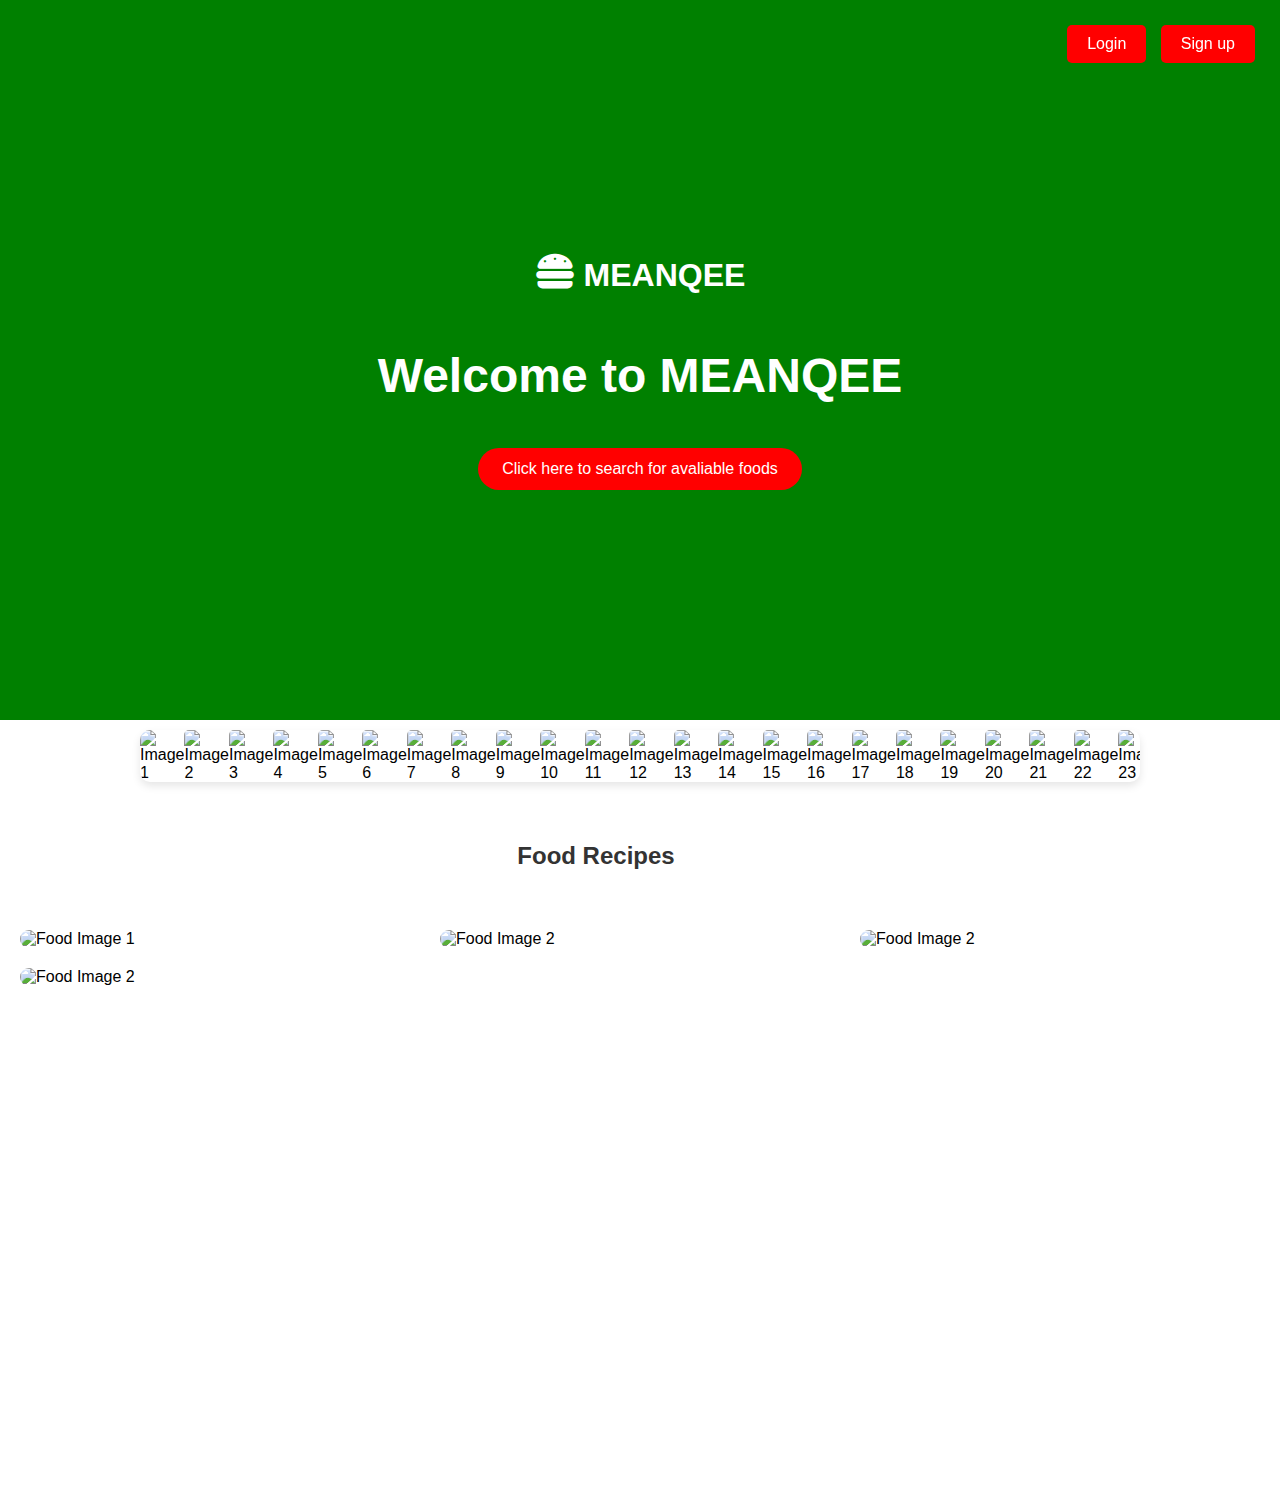
==== index.html @ 9bdabc21 "Add files via upload" ====
<!DOCTYPE html>
<html lang="en">
<head>
    <meta charset="UTF-8">
    <meta name="viewport" content="width=device-width, initial-scale=1.0">
    <title>meanqee</title>
    <link rel="stylesheet" href="style.css">
    <link rel="stylesheet" href="https://cdnjs.cloudflare.com/ajax/libs/font-awesome/6.0.0-beta3/css/all.min.css">
    <script src="https://www.youtube.com/iframe_api"></script>
</head>
<body>
   <main>
    <div class="firstmain">
        <div class="top-right-buttons">
            <button class="btn" id="loginButtonL">Login</button>
            <button class="btn" id="signInButtonS">Sign up</button>
        </div>
        
        <h1 class="meanqee"><i class="fa-solid fa-burger"></i> MEANQEE</h1>
        <h1 class="headmeanqee">Welcome to MEANQEE</h1>
        <button class="btnclick" id="Clickbutton">Click here to search for avaliable foods</button>
    </div>
    <div id="imageSlider">
        <div id="imageSliders">
            <img src="https://encrypted-tbn0.gstatic.com/images?q=tbn:ANd9GcRwTdqj1oZTzowk7ouw9-wOC3cI0PnINViJDg&s" alt="Image 1">
            <img src="https://encrypted-tbn0.gstatic.com/images?q=tbn:ANd9GcTMYkmqIGV8UtEA7tKyN761CiHGCjPfMIdYZw&s" alt="Image 2">
            <img src="https://encrypted-tbn0.gstatic.com/images?q=tbn:ANd9GcS-tj1CF0id_cV_rmMOsHa7Ru52Ng2-X1TClQ&s" alt="Image 3">
            <img src="https://encrypted-tbn0.gstatic.com/images?q=tbn:ANd9GcReB7qOfi_anT2JrGcMif3EYQ8LsG77rGI9Zg&s" alt="Image 4">
            <img src="https://encrypted-tbn0.gstatic.com/images?q=tbn:ANd9GcSIAlz39AN8AQAwDsbAjpNQWeznuxPwpxHfTA&s" alt="Image 5">
            <img src="https://encrypted-tbn0.gstatic.com/images?q=tbn:ANd9GcTKouqDdQdB5ajJHmsjmc1ZbwOfowTOUoqQ9Q&s" alt="Image 6">
            <img src="https://encrypted-tbn0.gstatic.com/images?q=tbn:ANd9GcReJI3Bp2ag88HArz5Ic_4-ICr7cGiSbfHSMg&s" alt="Image 7">
            <img src="https://encrypted-tbn0.gstatic.com/images?q=tbn:ANd9GcR3QxG2SJzHosvW_2j22lss-MWCsTSkEqfpZA&s" alt="Image 8">
            <img src="https://encrypted-tbn0.gstatic.com/images?q=tbn:ANd9GcSOHPZnguuCUPgFYMuT29K2Gzfm6db9hOiIqA&s" alt="Image 9">
            <img src="https://encrypted-tbn0.gstatic.com/images?q=tbn:ANd9GcQE7f8uhKjEPfpCvMvPMM6iQs8p6h1aZVLErg&s" alt="Image 10">
            <img src="https://encrypted-tbn0.gstatic.com/images?q=tbn:ANd9GcRQSWjeefqJ-xg4DeehoqQiEuRNDmZLTrpuVg&s" alt="Image 11">
            <img src="https://encrypted-tbn0.gstatic.com/images?q=tbn:ANd9GcTUhCRmfLHTd6Cs_sWtruzEdmx9p6R2S46KwA&s" alt="Image 12">
            <img src="https://encrypted-tbn0.gstatic.com/images?q=tbn:ANd9GcSndf1o4d4MSs-Is4JgeHZ4mLMH2i-VDBFRbg&s" alt="Image 13">
            <img src="https://encrypted-tbn0.gstatic.com/images?q=tbn:ANd9GcRLi9Wiu72sVKYKgnO5mD8gsiSmuKNFL4kIhw&s" alt="Image 14">
            <img src="https://encrypted-tbn0.gstatic.com/images?q=tbn:ANd9GcQbqBP3rvzQlw2EZm9gz0keLRbpCl-TqrMGRg&s" alt="Image 15">
            <img src="https://encrypted-tbn0.gstatic.com/images?q=tbn:ANd9GcQEh78wuWgPaT7SdrRq0Db6Lu33U-IyMgxOqw&s" alt="Image 16">
            <img src="https://encrypted-tbn0.gstatic.com/images?q=tbn:ANd9GcSs2lVskqpJe-zj_7MW3jx6ZhNOAkDU75Ahzw&s" alt="Image 17">
            <img src="https://encrypted-tbn0.gstatic.com/images?q=tbn:ANd9GcREoczXLS-g6KCL8ykUt4WF37uUBBw1GykHhA&s" alt="Image 18">
            <img src="https://encrypted-tbn0.gstatic.com/images?q=tbn:ANd9GcQ2fxurfDbv3QTukFDeIVAcM62TqxQw6423bw&s" alt="Image 19">
            <img src="https://encrypted-tbn0.gstatic.com/images?q=tbn:ANd9GcREoczXLS-g6KCL8ykUt4WF37uUBBw1GykHhA&s" alt="Image 20">
            <img src="https://encrypted-tbn0.gstatic.com/images?q=tbn:ANd9GcQnWlKb8kYQ1YQsFZbsTgxFJ7XBA5IHbscnXQ&s" alt="Image 21">
            <img src="https://encrypted-tbn0.gstatic.com/images?q=tbn:ANd9GcTvCX6WHBWycVQ-xCqbhu0EB0tv4BhkhzxoSA&s" alt="Image 22">
            <img src="https://encrypted-tbn0.gstatic.com/images?q=tbn:ANd9GcQ2zR48UbLOwlg81lEJYsDqSmgREP1kYmjNHg&s" alt="Image 23">
            <img src="https://encrypted-tbn0.gstatic.com/images?q=tbn:ANd9GcSwRiuznjDrfmnUN7dgoNbJ9I1E6frNs539Qg&s" alt="Image 24">
            <img src="https://encrypted-tbn0.gstatic.com/images?q=tbn:ANd9GcTzrIisNe_7q6DKcwnXs-qdH8cI2IVsJsnmBA&s" alt="Image 25">
            <img src="https://encrypted-tbn0.gstatic.com/images?q=tbn:ANd9GcRr_vfai5zVXeBh0p4fnVz9caiyBnl8gzD5Sg&s" alt="Image 26">
            <img src="https://encrypted-tbn0.gstatic.com/images?q=tbn:ANd9GcRRffX9zNbrrEFCPcwIpY9x68arfbB78GuLuQ&s" alt="Image 27">
            <img src="https://encrypted-tbn0.gstatic.com/images?q=tbn:ANd9GcRhpQJZse__Fii5dtT_AEBiLN0ughxVInor3Q&s" alt="Image 28">
            <img src="https://encrypted-tbn0.gstatic.com/images?q=tbn:ANd9GcRg-bKTUYuJ6gvEGL7HoCI7G7wrgyDEU1bJAQ&s" alt="Image 29">
            <img src="https://encrypted-tbn0.gstatic.com/images?q=tbn:ANd9GcRlK9V7sFHxWAZuL-T3w-S6TPHI1vHzVEVrzA&s" alt="Image 30">
            <img src="https://encrypted-tbn0.gstatic.com/images?q=tbn:ANd9GcQhLrJSzNueO_pQ2wxzX0xNKdPuKDpkmRE9HA&s" alt="image 31">
            <img src="https://encrypted-tbn0.gstatic.com/images?q=tbn:ANd9GcRwTdqj1oZTzowk7ouw9-wOC3cI0PnINViJDg&s" alt="Image 1">
            <img src="https://encrypted-tbn0.gstatic.com/images?q=tbn:ANd9GcTMYkmqIGV8UtEA7tKyN761CiHGCjPfMIdYZw&s" alt="Image 2">
            <img src="https://encrypted-tbn0.gstatic.com/images?q=tbn:ANd9GcS-tj1CF0id_cV_rmMOsHa7Ru52Ng2-X1TClQ&s" alt="Image 3">
            <img src="https://encrypted-tbn0.gstatic.com/images?q=tbn:ANd9GcReB7qOfi_anT2JrGcMif3EYQ8LsG77rGI9Zg&s" alt="Image 4">
            <img src="https://encrypted-tbn0.gstatic.com/images?q=tbn:ANd9GcSIAlz39AN8AQAwDsbAjpNQWeznuxPwpxHfTA&s" alt="Image 5">
            <img src="https://encrypted-tbn0.gstatic.com/images?q=tbn:ANd9GcTKouqDdQdB5ajJHmsjmc1ZbwOfowTOUoqQ9Q&s" alt="Image 6">
            <img src="https://encrypted-tbn0.gstatic.com/images?q=tbn:ANd9GcReJI3Bp2ag88HArz5Ic_4-ICr7cGiSbfHSMg&s" alt="Image 7">
            <img src="https://encrypted-tbn0.gstatic.com/images?q=tbn:ANd9GcR3QxG2SJzHosvW_2j22lss-MWCsTSkEqfpZA&s" alt="Image 8">
            <img src="https://encrypted-tbn0.gstatic.com/images?q=tbn:ANd9GcSOHPZnguuCUPgFYMuT29K2Gzfm6db9hOiIqA&s" alt="Image 9">
            <img src="https://encrypted-tbn0.gstatic.com/images?q=tbn:ANd9GcQE7f8uhKjEPfpCvMvPMM6iQs8p6h1aZVLErg&s" alt="Image 10">
            <img src="https://encrypted-tbn0.gstatic.com/images?q=tbn:ANd9GcRQSWjeefqJ-xg4DeehoqQiEuRNDmZLTrpuVg&s" alt="Image 11">
            <img src="https://encrypted-tbn0.gstatic.com/images?q=tbn:ANd9GcTUhCRmfLHTd6Cs_sWtruzEdmx9p6R2S46KwA&s" alt="Image 12">
            <img src="https://encrypted-tbn0.gstatic.com/images?q=tbn:ANd9GcSndf1o4d4MSs-Is4JgeHZ4mLMH2i-VDBFRbg&s" alt="Image 13">
            <img src="https://encrypted-tbn0.gstatic.com/images?q=tbn:ANd9GcRLi9Wiu72sVKYKgnO5mD8gsiSmuKNFL4kIhw&s" alt="Image 14">
            <img src="https://encrypted-tbn0.gstatic.com/images?q=tbn:ANd9GcQbqBP3rvzQlw2EZm9gz0keLRbpCl-TqrMGRg&s" alt="Image 15">
            <img src="https://encrypted-tbn0.gstatic.com/images?q=tbn:ANd9GcQEh78wuWgPaT7SdrRq0Db6Lu33U-IyMgxOqw&s" alt="Image 16">
            <img src="https://encrypted-tbn0.gstatic.com/images?q=tbn:ANd9GcSs2lVskqpJe-zj_7MW3jx6ZhNOAkDU75Ahzw&s" alt="Image 17">
            <img src="https://encrypted-tbn0.gstatic.com/images?q=tbn:ANd9GcREoczXLS-g6KCL8ykUt4WF37uUBBw1GykHhA&s" alt="Image 18">
            <img src="https://encrypted-tbn0.gstatic.com/images?q=tbn:ANd9GcQ2fxurfDbv3QTukFDeIVAcM62TqxQw6423bw&s" alt="Image 19">
            <img src="https://encrypted-tbn0.gstatic.com/images?q=tbn:ANd9GcREoczXLS-g6KCL8ykUt4WF37uUBBw1GykHhA&s" alt="Image 20">
            <img src="https://encrypted-tbn0.gstatic.com/images?q=tbn:ANd9GcQnWlKb8kYQ1YQsFZbsTgxFJ7XBA5IHbscnXQ&s" alt="Image 21">
            <img src="https://encrypted-tbn0.gstatic.com/images?q=tbn:ANd9GcTvCX6WHBWycVQ-xCqbhu0EB0tv4BhkhzxoSA&s" alt="Image 22">
            <img src="https://encrypted-tbn0.gstatic.com/images?q=tbn:ANd9GcQ2zR48UbLOwlg81lEJYsDqSmgREP1kYmjNHg&s" alt="Image 23">
            <img src="https://encrypted-tbn0.gstatic.com/images?q=tbn:ANd9GcSwRiuznjDrfmnUN7dgoNbJ9I1E6frNs539Qg&s" alt="Image 24">
            <img src="https://encrypted-tbn0.gstatic.com/images?q=tbn:ANd9GcTzrIisNe_7q6DKcwnXs-qdH8cI2IVsJsnmBA&s" alt="Image 25">
            <img src="https://encrypted-tbn0.gstatic.com/images?q=tbn:ANd9GcRr_vfai5zVXeBh0p4fnVz9caiyBnl8gzD5Sg&s" alt="Image 26">
            <img src="https://encrypted-tbn0.gstatic.com/images?q=tbn:ANd9GcRRffX9zNbrrEFCPcwIpY9x68arfbB78GuLuQ&s" alt="Image 27">
            <img src="https://encrypted-tbn0.gstatic.com/images?q=tbn:ANd9GcRhpQJZse__Fii5dtT_AEBiLN0ughxVInor3Q&s" alt="Image 28">
            <img src="https://encrypted-tbn0.gstatic.com/images?q=tbn:ANd9GcRg-bKTUYuJ6gvEGL7HoCI7G7wrgyDEU1bJAQ&s" alt="Image 29">
            <img src="https://encrypted-tbn0.gstatic.com/images?q=tbn:ANd9GcRlK9V7sFHxWAZuL-T3w-S6TPHI1vHzVEVrzA&s" alt="Image 30">
            <img src="https://encrypted-tbn0.gstatic.com/images?q=tbn:ANd9GcQhLrJSzNueO_pQ2wxzX0xNKdPuKDpkmRE9HA&s" alt="image 31">
            <img src="https://encrypted-tbn0.gstatic.com/images?q=tbn:ANd9GcRr_vfai5zVXeBh0p4fnVz9caiyBnl8gzD5Sg&s" alt="Image 26">
            <img src="https://encrypted-tbn0.gstatic.com/images?q=tbn:ANd9GcRRffX9zNbrrEFCPcwIpY9x68arfbB78GuLuQ&s" alt="Image 27">
            <img src="https://encrypted-tbn0.gstatic.com/images?q=tbn:ANd9GcRhpQJZse__Fii5dtT_AEBiLN0ughxVInor3Q&s" alt="Image 28">
            <img src="https://encrypted-tbn0.gstatic.com/images?q=tbn:ANd9GcRg-bKTUYuJ6gvEGL7HoCI7G7wrgyDEU1bJAQ&s" alt="Image 29">
            <img src="https://encrypted-tbn0.gstatic.com/images?q=tbn:ANd9GcRlK9V7sFHxWAZuL-T3w-S6TPHI1vHzVEVrzA&s" alt="Image 30">
            <img src="https://encrypted-tbn0.gstatic.com/images?q=tbn:ANd9GcQhLrJSzNueO_pQ2wxzX0xNKdPuKDpkmRE9HA&s" alt="image 31">
            <img src="https://encrypted-tbn0.gstatic.com/images?q=tbn:ANd9GcRwTdqj1oZTzowk7ouw9-wOC3cI0PnINViJDg&s" alt="Image 1">
            <img src="https://encrypted-tbn0.gstatic.com/images?q=tbn:ANd9GcTMYkmqIGV8UtEA7tKyN761CiHGCjPfMIdYZw&s" alt="Image 2">
            <img src="https://encrypted-tbn0.gstatic.com/images?q=tbn:ANd9GcS-tj1CF0id_cV_rmMOsHa7Ru52Ng2-X1TClQ&s" alt="Image 3">
            <img src="https://encrypted-tbn0.gstatic.com/images?q=tbn:ANd9GcReB7qOfi_anT2JrGcMif3EYQ8LsG77rGI9Zg&s" alt="Image 4">
            <img src="https://encrypted-tbn0.gstatic.com/images?q=tbn:ANd9GcSIAlz39AN8AQAwDsbAjpNQWeznuxPwpxHfTA&s" alt="Image 5">
            <img src="https://encrypted-tbn0.gstatic.com/images?q=tbn:ANd9GcTKouqDdQdB5ajJHmsjmc1ZbwOfowTOUoqQ9Q&s" alt="Image 6">
            <img src="https://encrypted-tbn0.gstatic.com/images?q=tbn:ANd9GcReJI3Bp2ag88HArz5Ic_4-ICr7cGiSbfHSMg&s" alt="Image 7">
            <img src="https://encrypted-tbn0.gstatic.com/images?q=tbn:ANd9GcR3QxG2SJzHosvW_2j22lss-MWCsTSkEqfpZA&s" alt="Image 8">
            <img src="https://encrypted-tbn0.gstatic.com/images?q=tbn:ANd9GcSOHPZnguuCUPgFYMuT29K2Gzfm6db9hOiIqA&s" alt="Image 9">
            <img src="https://encrypted-tbn0.gstatic.com/images?q=tbn:ANd9GcQE7f8uhKjEPfpCvMvPMM6iQs8p6h1aZVLErg&s" alt="Image 10">
            <img src="https://encrypted-tbn0.gstatic.com/images?q=tbn:ANd9GcRQSWjeefqJ-xg4DeehoqQiEuRNDmZLTrpuVg&s" alt="Image 11">
            <img src="https://encrypted-tbn0.gstatic.com/images?q=tbn:ANd9GcTUhCRmfLHTd6Cs_sWtruzEdmx9p6R2S46KwA&s" alt="Image 12">
            <img src="https://encrypted-tbn0.gstatic.com/images?q=tbn:ANd9GcSndf1o4d4MSs-Is4JgeHZ4mLMH2i-VDBFRbg&s" alt="Image 13">
            <img src="https://encrypted-tbn0.gstatic.com/images?q=tbn:ANd9GcRLi9Wiu72sVKYKgnO5mD8gsiSmuKNFL4kIhw&s" alt="Image 14">
            <img src="https://encrypted-tbn0.gstatic.com/images?q=tbn:ANd9GcQbqBP3rvzQlw2EZm9gz0keLRbpCl-TqrMGRg&s" alt="Image 15">
            <img src="https://encrypted-tbn0.gstatic.com/images?q=tbn:ANd9GcQEh78wuWgPaT7SdrRq0Db6Lu33U-IyMgxOqw&s" alt="Image 16">
            <img src="https://encrypted-tbn0.gstatic.com/images?q=tbn:ANd9GcREoczXLS-g6KCL8ykUt4WF37uUBBw1GykHhA&s" alt="Image 18">
            <img src="https://encrypted-tbn0.gstatic.com/images?q=tbn:ANd9GcQ2fxurfDbv3QTukFDeIVAcM62TqxQw6423bw&s" alt="Image 19">
            <img src="https://encrypted-tbn0.gstatic.com/images?q=tbn:ANd9GcREoczXLS-g6KCL8ykUt4WF37uUBBw1GykHhA&s" alt="Image 20">
            <img src="https://encrypted-tbn0.gstatic.com/images?q=tbn:ANd9GcQnWlKb8kYQ1YQsFZbsTgxFJ7XBA5IHbscnXQ&s" alt="Image 21">
            <img src="https://encrypted-tbn0.gstatic.com/images?q=tbn:ANd9GcTvCX6WHBWycVQ-xCqbhu0EB0tv4BhkhzxoSA&s" alt="Image 22">
            <img src="https://encrypted-tbn0.gstatic.com/images?q=tbn:ANd9GcQ2zR48UbLOwlg81lEJYsDqSmgREP1kYmjNHg&s" alt="Image 23">
            <img src="https://encrypted-tbn0.gstatic.com/images?q=tbn:ANd9GcSwRiuznjDrfmnUN7dgoNbJ9I1E6frNs539Qg&s" alt="Image 24">
            <img src="https://encrypted-tbn0.gstatic.com/images?q=tbn:ANd9GcTzrIisNe_7q6DKcwnXs-qdH8cI2IVsJsnmBA&s" alt="Image 25">
            <img src="https://encrypted-tbn0.gstatic.com/images?q=tbn:ANd9GcRr_vfai5zVXeBh0p4fnVz9caiyBnl8gzD5Sg&s" alt="Image 26">
            <img src="https://encrypted-tbn0.gstatic.com/images?q=tbn:ANd9GcRRffX9zNbrrEFCPcwIpY9x68arfbB78GuLuQ&s" alt="Image 27">
            <img src="https://encrypted-tbn0.gstatic.com/images?q=tbn:ANd9GcRhpQJZse__Fii5dtT_AEBiLN0ughxVInor3Q&s" alt="Image 28">
            <img src="https://encrypted-tbn0.gstatic.com/images?q=tbn:ANd9GcRg-bKTUYuJ6gvEGL7HoCI7G7wrgyDEU1bJAQ&s" alt="Image 29">
            <img src="https://encrypted-tbn0.gstatic.com/images?q=tbn:ANd9GcRlK9V7sFHxWAZuL-T3w-S6TPHI1vHzVEVrzA&s" alt="Image 30">
            <img src="https://encrypted-tbn0.gstatic.com/images?q=tbn:ANd9GcQhLrJSzNueO_pQ2wxzX0xNKdPuKDpkmRE9HA&s" alt="image 31">
            <img src="https://encrypted-tbn0.gstatic.com/images?q=tbn:ANd9GcRwTdqj1oZTzowk7ouw9-wOC3cI0PnINViJDg&s" alt="Image 1">
            <img src="https://encrypted-tbn0.gstatic.com/images?q=tbn:ANd9GcTMYkmqIGV8UtEA7tKyN761CiHGCjPfMIdYZw&s" alt="Image 2">
            <img src="https://encrypted-tbn0.gstatic.com/images?q=tbn:ANd9GcS-tj1CF0id_cV_rmMOsHa7Ru52Ng2-X1TClQ&s" alt="Image 3">
            <img src="https://encrypted-tbn0.gstatic.com/images?q=tbn:ANd9GcReB7qOfi_anT2JrGcMif3EYQ8LsG77rGI9Zg&s" alt="Image 4">
            <img src="https://encrypted-tbn0.gstatic.com/images?q=tbn:ANd9GcSIAlz39AN8AQAwDsbAjpNQWeznuxPwpxHfTA&s" alt="Image 5">
            <img src="https://encrypted-tbn0.gstatic.com/images?q=tbn:ANd9GcTKouqDdQdB5ajJHmsjmc1ZbwOfowTOUoqQ9Q&s" alt="Image 6">
            <img src="https://encrypted-tbn0.gstatic.com/images?q=tbn:ANd9GcREoczXLS-g6KCL8ykUt4WF37uUBBw1GykHhA&s" alt="Image 18">
            <img src="https://encrypted-tbn0.gstatic.com/images?q=tbn:ANd9GcQ2fxurfDbv3QTukFDeIVAcM62TqxQw6423bw&s" alt="Image 19">
            <img src="https://encrypted-tbn0.gstatic.com/images?q=tbn:ANd9GcREoczXLS-g6KCL8ykUt4WF37uUBBw1GykHhA&s" alt="Image 20">
            <img src="https://encrypted-tbn0.gstatic.com/images?q=tbn:ANd9GcQnWlKb8kYQ1YQsFZbsTgxFJ7XBA5IHbscnXQ&s" alt="Image 21">
            <img src="https://encrypted-tbn0.gstatic.com/images?q=tbn:ANd9GcTvCX6WHBWycVQ-xCqbhu0EB0tv4BhkhzxoSA&s" alt="Image 22">
            <img src="https://encrypted-tbn0.gstatic.com/images?q=tbn:ANd9GcQ2zR48UbLOwlg81lEJYsDqSmgREP1kYmjNHg&s" alt="Image 23">
            <img src="https://encrypted-tbn0.gstatic.com/images?q=tbn:ANd9GcSwRiuznjDrfmnUN7dgoNbJ9I1E6frNs539Qg&s" alt="Image 24">
            <img src="https://encrypted-tbn0.gstatic.com/images?q=tbn:ANd9GcTzrIisNe_7q6DKcwnXs-qdH8cI2IVsJsnmBA&s" alt="Image 25">
            <img src="https://encrypted-tbn0.gstatic.com/images?q=tbn:ANd9GcRr_vfai5zVXeBh0p4fnVz9caiyBnl8gzD5Sg&s" alt="Image 26">
            <img src="https://encrypted-tbn0.gstatic.com/images?q=tbn:ANd9GcRRffX9zNbrrEFCPcwIpY9x68arfbB78GuLuQ&s" alt="Image 27">
            <img src="https://encrypted-tbn0.gstatic.com/images?q=tbn:ANd9GcRhpQJZse__Fii5dtT_AEBiLN0ughxVInor3Q&s" alt="Image 28">
            <img src="https://encrypted-tbn0.gstatic.com/images?q=tbn:ANd9GcRg-bKTUYuJ6gvEGL7HoCI7G7wrgyDEU1bJAQ&s" alt="Image 29">
            <img src="https://encrypted-tbn0.gstatic.com/images?q=tbn:ANd9GcRlK9V7sFHxWAZuL-T3w-S6TPHI1vHzVEVrzA&s" alt="Image 30">
            <img src="https://encrypted-tbn0.gstatic.com/images?q=tbn:ANd9GcQhLrJSzNueO_pQ2wxzX0xNKdPuKDpkmRE9HA&s" alt="image 31">
            <img src="https://encrypted-tbn0.gstatic.com/images?q=tbn:ANd9GcRwTdqj1oZTzowk7ouw9-wOC3cI0PnINViJDg&s" alt="Image 1">
            <img src="https://encrypted-tbn0.gstatic.com/images?q=tbn:ANd9GcTMYkmqIGV8UtEA7tKyN761CiHGCjPfMIdYZw&s" alt="Image 2">
            <img src="https://encrypted-tbn0.gstatic.com/images?q=tbn:ANd9GcS-tj1CF0id_cV_rmMOsHa7Ru52Ng2-X1TClQ&s" alt="Image 3">
            <img src="https://encrypted-tbn0.gstatic.com/images?q=tbn:ANd9GcReB7qOfi_anT2JrGcMif3EYQ8LsG77rGI9Zg&s" alt="Image 4">
            <img src="https://encrypted-tbn0.gstatic.com/images?q=tbn:ANd9GcSIAlz39AN8AQAwDsbAjpNQWeznuxPwpxHfTA&s" alt="Image 5">
            <img src="https://encrypted-tbn0.gstatic.com/images?q=tbn:ANd9GcTKouqDdQdB5ajJHmsjmc1ZbwOfowTOUoqQ9Q&s" alt="Image 6">
            <img src="https://encrypted-tbn0.gstatic.com/images?q=tbn:ANd9GcReJI3Bp2ag88HArz5Ic_4-ICr7cGiSbfHSMg&s" alt="Image 7">
        </div>
    </div>
    
    <div id="foodContainer">
        <h2>Food Recipes</h2>
        <div id="foodList"></div> 
    </div>
    <div class="imagecontainer">
        <div class="imageitem">
            <img src="https://encrypted-tbn0.gstatic.com/images?q=tbn:ANd9GcRKetXcrWRLIV-TNKYwGqX0lE5W2OG60Bel5w&s" alt="Food Image 1">
        </div>
        <div class="imageitem">
            <img src="https://encrypted-tbn0.gstatic.com/images?q=tbn:ANd9GcSK5yDs2iBrRM9dE1kkTMMdv9QYDefYhtCN4g&s" alt="Food Image 2">
        </div>
        <div class="imageitem">
            <img src="https://encrypted-tbn0.gstatic.com/images?q=tbn:ANd9GcRRfpZB0_3qGRT0vx7Jlw662goIgQc9en4esg&s" alt="Food Image 2">
        </div>
        <div class="imageitem">
            <img src="https://encrypted-tbn0.gstatic.com/images?q=tbn:ANd9GcShn_gUBLmG9NI9I9RIY0sxsY86G6YDTV1v_g&s" alt="Food Image 2">
        </div>
    </div>
        <div id="youtube"></div>
   </main> 
   
   <script src="script.js"></script>
</body>
</html>
---- style.css ----
body {
    font-family: 'Arial', sans-serif;
    margin: 0;
    height: 100vh;
   
    flex-direction: column;
    justify-content: flex-start;
    align-items: center;
}

.firstmain {
    background-color: green;
    width: 100%;
    height: 80vh;
    background-size: cover;
    background-repeat: no-repeat;
    display: flex;
    flex-direction: column;
    justify-content: center;
    align-items: center;
    text-align: center;
    color: white;
    position: relative;
}

.top-right-buttons {
    position: fixed;
    top: 20px;
    right: 20px;
    z-index: 1000;
}

#loginButtonL, #signInButtonS {
    background-color: red;
    color: white;
    padding: 10px 20px;
    border: none;
    cursor: pointer;
    border-radius: 5px;
    font-size: 16px;
    transition: background-color 0.3s ease;
    margin: 5px;
}

#loginButtonL:hover, #signInButtonS:hover {
    background-color: #2980b9;
}

.meanqee {
    color: white;
    font-size: 2rem;
    text-align: center;
}

.meanqee i {
    font-size: 2.5rem;
    color: #fff;
}

.headmeanqee {
    font-size: 3rem;
    font-weight: 700;
    color: #fff;
    margin-bottom: 5vh;
}

#foodContainer {
    background-color: rgba(255, 255, 255, 0.8);
    border-radius: 10px;
    padding: 20px;
    margin-top: 20px;
    width: 90%;
    max-width: 1200px;
    text-align: center;
    color: #333;
}

#foodList {
    display: grid;
    grid-template-columns: repeat(auto-fill, minmax(200px, 1fr));
    gap: 20px;
}

.foodItem {
    background: #f5f5f5;
    border-radius: 10px;
    padding: 10px;
    text-align: center;
    transition: transform 0.3s ease-in-out;
}

.foodItem img {
    width: 100%;
    height: 150px;
    object-fit: cover;
    border-radius: 10px;
}

.foodItem h3 {
    font-size: 1.2rem;
    margin-top: 10px;
    color: #333;
}

.foodItem p {
    font-size: 0.9rem;
    color: #666;
    margin-bottom: 10px;
}
.foodItem:hover {
    transform: scale(1.05);
}

@media screen and (max-width: 768px) {
    .meanqee i {
        font-size: 2rem;
    }

    .headmeanqee {
        font-size: 2.5rem;
    }

    #foodList {
        grid-template-columns: 1fr 1fr;
    }

    #foodContainer {
        width: 95%;
    }

    .foodItem {
        padding: 15px;
    }
}

@media screen and (max-width: 480px) {
    #foodList {
        grid-template-columns: 1fr; 
    }

    .meanqee {
        font-size: 1.5rem;
    }

    .headmeanqee {
        font-size: 2rem;
    }

    .foodItem {
        padding: 10px;
    }
}

.imagecontainer {
    display: grid;
    grid-template-columns: repeat(auto-fill, minmax(300px, 1fr)); 
    gap: 20px; 
    padding: 20px;
    width: 100%;
    max-width: 1400px; 
    margin: 0 auto;
    box-sizing: border-box;
}

.imageitem {
    position: relative;
    overflow: hidden;
    border-radius: 10px; 
}

.imageitem img {
    width: 100%; 
    height: 100%; 
    object-fit: cover; 
    transition: transform 0.3s ease-in-out; 
}

.imageitem img:hover {
    transform: scale(1.1); 
}

@media screen and (max-width: 768px) {
    .imagecontainer {
        grid-template-columns: repeat(2, 1fr); 
    }
}

@media screen and (max-width: 480px) {
    .imagecontainer {
        grid-template-columns: 1fr; 
    }
}

#imageSlider {
    width: 100%;
    max-width: 1000px;
    margin: 10px auto;
    overflow: hidden;
    position: relative;
    border-radius: 10px;
    box-shadow: 0 4px 8px rgba(0, 0, 0, 0.1);
}
#imageSliders {
    display: flex;
    transition: transform 3s ease-in-out; 
}

#imageSliders img {
    width: 100%;
    height: auto;
    object-fit: cover;
    border-radius: 5px;
}

.slider {
    transition: transform 0.5s ease-in-out; 
}

.btnclick {
    background-color: #ff0000;
    color: white;
    font-size: 16px;
    padding: 12px 24px;
    border: none;
    border-radius: 25px;
    cursor: pointer;
    text-align: center;
    display: inline-block;
    transition: background-color 0.3s ease, transform 0.3s ease;
    font-family: 'Arial', sans-serif;
}

.btnclick:hover {
    background-color: #fc2f2f;
    transform: translateY(-3px);
}

.food-item {
    background-color: #f9f9f9;
    border: 1px solid #ddd;
    border-radius: 8px;
    padding: 10px;
    text-align: center;
    width: 150px;
    box-shadow: 0 4px 6px rgba(0, 0, 0, 0.1);
    
}

.food-item img {
    width: 100%;
    height: 100px;
    object-fit: cover;
    border-radius: 8px;
}

.food-item button {
    background-color: #007bff;
    color: white;
    padding: 10px;
    border: none;
    border-radius: 5px;
    cursor: pointer;
    width: 100%;
    margin-top: 10px;
}

.food-item button:hover {
    background-color: #0056b3;
}
#youtube {
    width: 100%;
    height: 500px;
  }
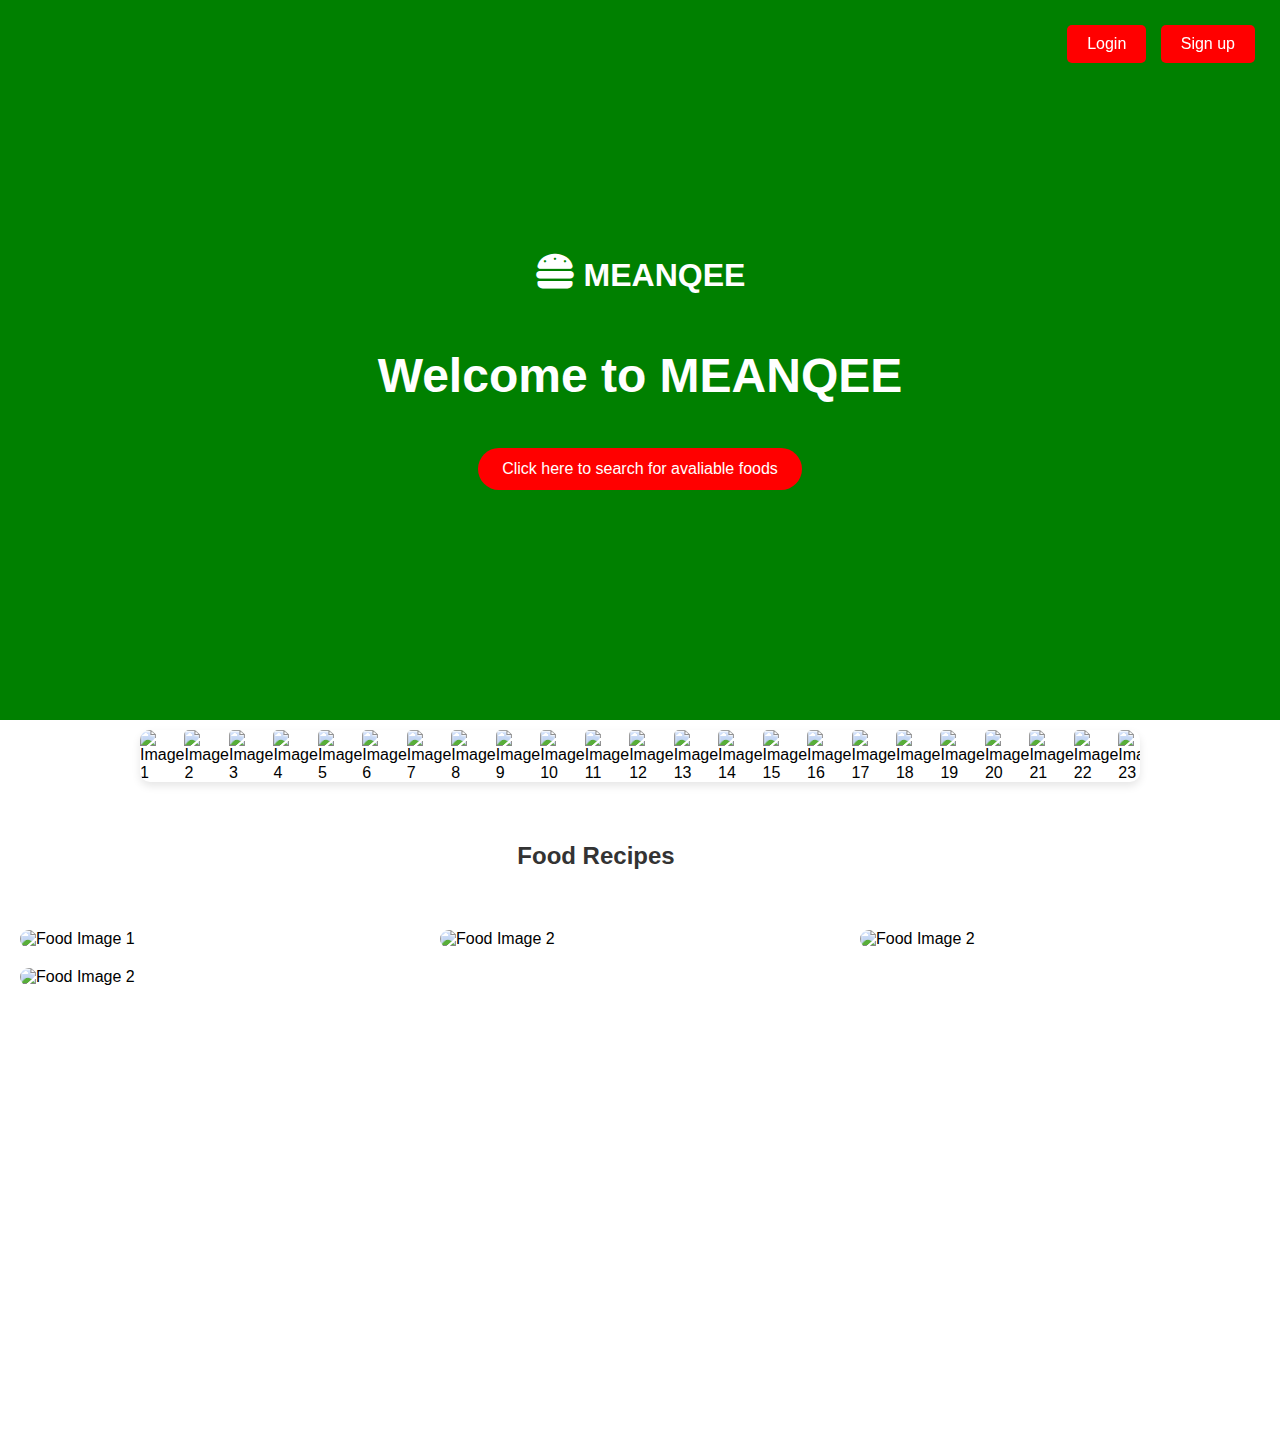
==== commit 4c397a9b: "Add files via upload" ====
--- a/index.html
+++ b/index.html
@@ -156,16 +156,16 @@
     </div>
     <div class="imagecontainer">
         <div class="imageitem">
-            <img src="https://encrypted-tbn0.gstatic.com/images?q=tbn:ANd9GcRKetXcrWRLIV-TNKYwGqX0lE5W2OG60Bel5w&s" alt="Food Image 1">
+            <img src="https://encrypted-tbn0.gstatic.com/images?q=tbn:ANd9GcQLVH5YmEmdOZtYoTtyuGXLj4bBZkgDi7uHRQ&s" alt="Food Image 1">
         </div>
         <div class="imageitem">
-            <img src="https://encrypted-tbn0.gstatic.com/images?q=tbn:ANd9GcSK5yDs2iBrRM9dE1kkTMMdv9QYDefYhtCN4g&s" alt="Food Image 2">
+            <img src="https://encrypted-tbn0.gstatic.com/images?q=tbn:ANd9GcR_31Ogb3BK4i6PY_nzLtXxoN5YD2UvA5yiAA&s" alt="Food Image 2">
         </div>
         <div class="imageitem">
-            <img src="https://encrypted-tbn0.gstatic.com/images?q=tbn:ANd9GcRRfpZB0_3qGRT0vx7Jlw662goIgQc9en4esg&s" alt="Food Image 2">
+            <img src="https://encrypted-tbn0.gstatic.com/images?q=tbn:ANd9GcRDdm1Ytc4l4k64p-L0BWiC2bsM1-JZgSSHqA&s" alt="Food Image 2">
         </div>
         <div class="imageitem">
-            <img src="https://encrypted-tbn0.gstatic.com/images?q=tbn:ANd9GcShn_gUBLmG9NI9I9RIY0sxsY86G6YDTV1v_g&s" alt="Food Image 2">
+            <img src="https://encrypted-tbn0.gstatic.com/images?q=tbn:ANd9GcTDCULwlzCtgVmSxnioBclsoI1rgAjK2EcszA&s" alt="Food Image 2">
         </div>
     </div>
         <div id="youtube"></div>
--- a/style.css
+++ b/style.css
@@ -269,5 +269,79 @@
 }
 #youtube {
     width: 100%;
-    height: 500px;
-  }+    height: 50vh;
+  }
+
+    form {
+    display: flex;
+    flex-direction: column;
+    width: 500px;
+    height: 30vh;
+    margin: 0 auto;
+    padding: 20px;
+    border: 1px solid #ccc;
+    border-radius: 5px;
+    text-align: center;
+    background-color: white;
+    justify-content: center;
+    background-image:url(https://encrypted-tbn0.gstatic.com/images?q=tbn:ANd9GcS7Ew0FvnqNWJMocGX_wjelc8KpCsTR0U9B6Q&s);
+    width: 100%;
+    height: 50vh;
+    background-size: cover;
+    background-repeat: no-repeat;
+}
+
+input[type="email"], input[type="password"] {
+    padding: 15px;
+    margin: 10px 0;
+    border: 1px solid #ccc;
+    border-radius: 5px;
+}
+
+input:focus {
+    border-color: #065b0e;
+    outline: none;
+}
+
+button {
+    padding: 10px;
+    background-color: green;
+    color: white;
+    border: none;
+    border-radius: 5px;
+    cursor: pointer;
+}
+
+button:hover {
+    background-color: #004d1a; 
+}
+
+a {
+    color: #007BFF;
+    text-decoration: none;
+    margin-top: 10px;
+    display: block;
+}
+
+a:hover {
+    text-decoration: underline;
+}
+@media (max-width: 600px) {
+    form {
+        width: 90%;
+        padding: 15px;
+    }
+
+    button {
+        font-size: 14px;
+    }
+}
+.signup-head{
+    text-align: center;
+    font-family: Arial, Helvetica, sans-serif;
+}
+.differ{
+    text-align: center;
+    font-family: Arial, Helvetica, sans-serif;
+}
+ 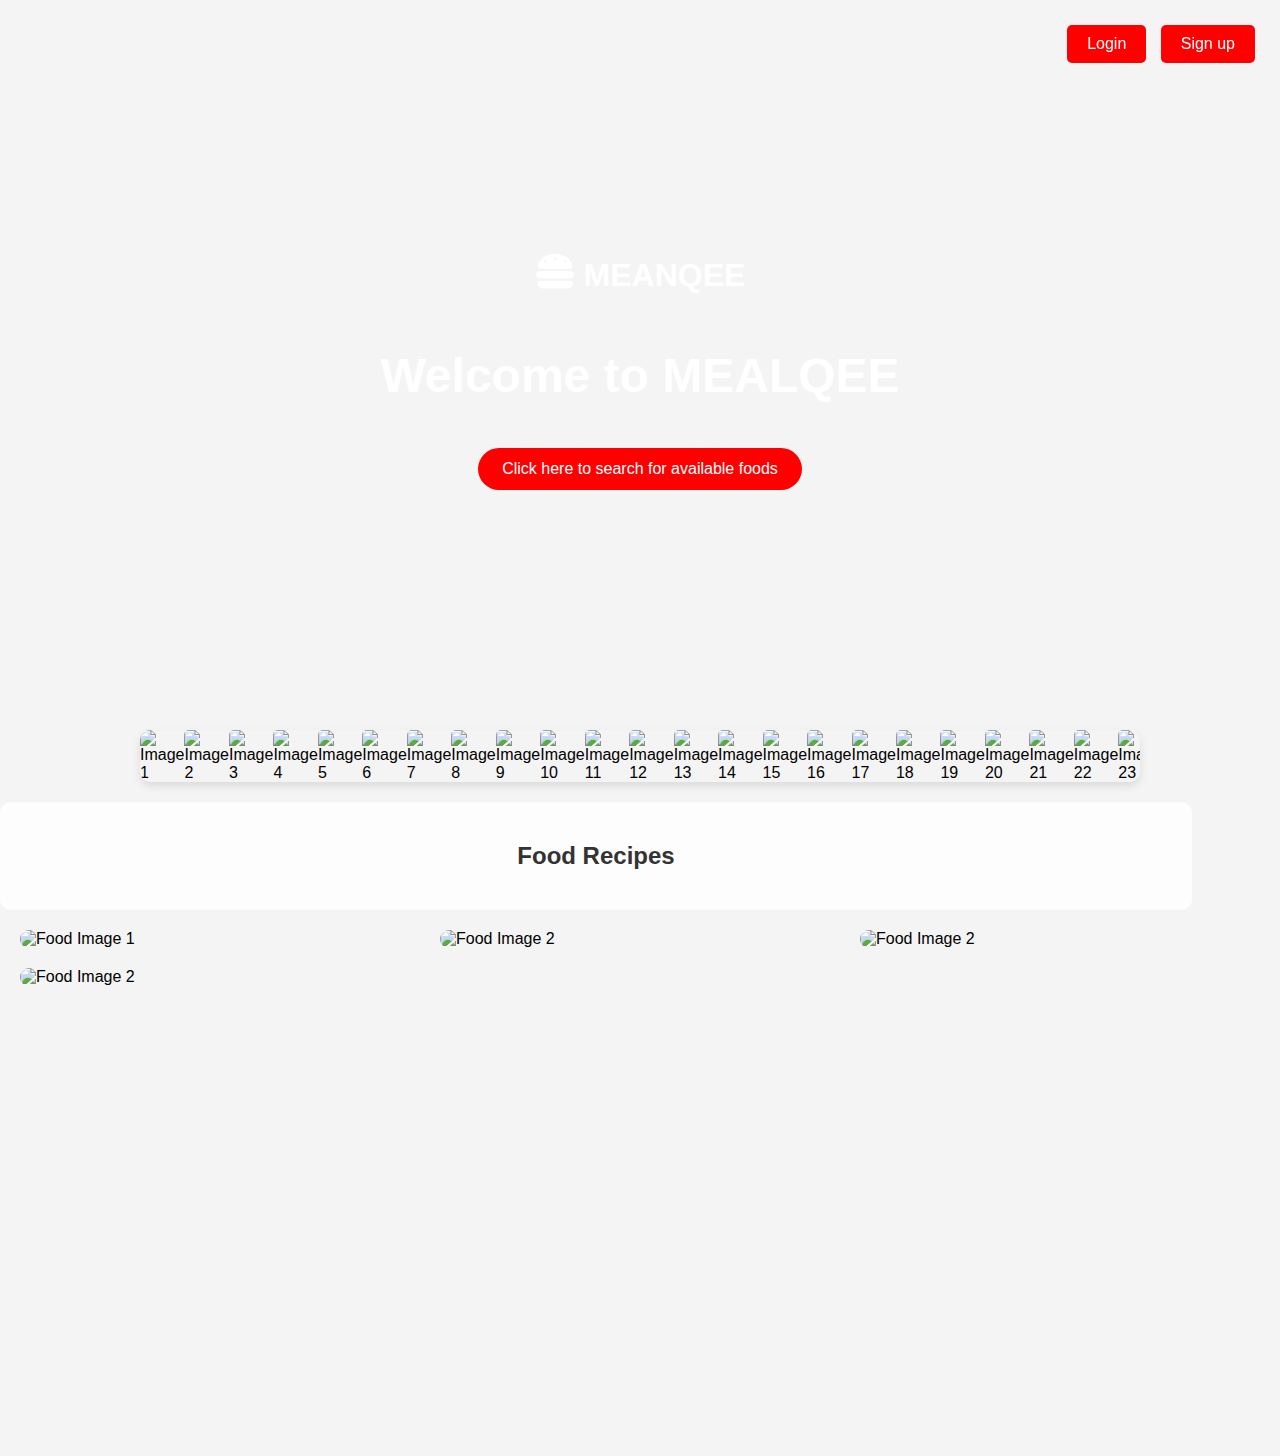
==== commit 7823e0a6: "Add files via upload" ====
--- a/index.html
+++ b/index.html
@@ -3,7 +3,7 @@
 <head>
     <meta charset="UTF-8">
     <meta name="viewport" content="width=device-width, initial-scale=1.0">
-    <title>meanqee</title>
+    <title>mealqee</title>
     <link rel="stylesheet" href="style.css">
     <link rel="stylesheet" href="https://cdnjs.cloudflare.com/ajax/libs/font-awesome/6.0.0-beta3/css/all.min.css">
     <script src="https://www.youtube.com/iframe_api"></script>
@@ -17,8 +17,8 @@
         </div>
         
         <h1 class="meanqee"><i class="fa-solid fa-burger"></i> MEANQEE</h1>
-        <h1 class="headmeanqee">Welcome to MEANQEE</h1>
-        <button class="btnclick" id="Clickbutton">Click here to search for avaliable foods</button>
+        <h1 class="headmeanqee">Welcome to MEALQEE</h1>
+        <button class="btnclick" id="Clickbutton">Click here to search for available foods</button>
     </div>
     <div id="imageSlider">
         <div id="imageSliders">
@@ -169,6 +169,8 @@
         </div>
     </div>
         <div id="youtube"></div>
+
+        <button onclick="topFunction()" id="myBtn" title="Go to top">Back to top</button>
    </main> 
    
    <script src="script.js"></script>
--- a/style.css
+++ b/style.css
@@ -9,7 +9,7 @@
 }
 
 .firstmain {
-    background-color: green;
+    background-image: url(https://encrypted-tbn0.gstatic.com/images?q=tbn:ANd9GcQDPEeRw61ntO8y0F_lKFar5WzS0Tqfiy8GFg&s);
     width: 100%;
     height: 80vh;
     background-size: cover;
@@ -216,6 +216,13 @@
     transition: transform 0.5s ease-in-out; 
 }
 
+body {
+    font-family: Arial, sans-serif;
+    background-color: #f4f4f4;
+    margin: 0;
+    padding: 0;
+}
+
 .btnclick {
     background-color: #ff0000;
     color: white;
@@ -234,6 +241,88 @@
     background-color: #fc2f2f;
     transform: translateY(-3px);
 }
+
+.food-item {
+    background-color: #fff;
+    border-radius: 8px;
+    margin: 20px;
+    padding: 15px;
+    box-shadow: 0 2px 10px rgba(0, 0, 0, 0.1);
+    display: flex;
+    flex-wrap: wrap;
+    align-items: center;
+}
+
+.food-item img {
+    max-width: 200px;
+    border-radius: 8px;
+    margin-right: 20px;
+}
+
+.food-item h3 {
+    font-size: 24px;
+    color: white;
+    margin: 0;
+}
+
+.food-item p {
+    color: white;
+    font-size: 18px;
+    margin: 10px 0;
+}
+
+.food-item button {
+    background-color: #ff0000;
+    color: white;
+    font-size: 16px;
+    padding: 10px 20px;
+    border: none;
+    border-radius: 5px;
+    cursor: pointer;
+    margin-right: 10px;
+}
+
+.food-item button:hover {
+    background-color: #fc2f2f;
+}
+
+
+.cart {
+    position: fixed;
+    top: 20px;
+    right: 20px;
+    background-color: #fff;
+    padding: 15px;
+    box-shadow: 0 2px 10px rgba(0, 0, 0, 0.1);
+    border-radius: 8px;
+}
+
+.cart h3 {
+    margin: 0;
+}
+
+.cart ul {
+    list-style-type: none;
+    padding: 0;
+}
+
+.cart ul li {
+    margin: 5px 0;
+}
+
+.cart button {
+    background-color: #28a745;
+    padding: 8px 16px;
+    color: white;
+    border: none;
+    border-radius: 5px;
+    cursor: pointer;
+}
+
+.cart button:hover {
+    background-color: #218838;
+}
+
 
 .food-item {
     background-color: #f9f9f9;
@@ -344,4 +433,22 @@
     text-align: center;
     font-family: Arial, Helvetica, sans-serif;
 }
- +#myBtn {
+    display: none;
+    position: fixed;
+    bottom: 20px;
+    right: 30px;
+    z-index: 99;
+    font-size: 18px;
+    border: none;
+    outline: none;
+    background-color: red;
+    color: white;
+    cursor: pointer;
+    padding: 15px;
+    border-radius: 4px;
+  }
+  
+  #myBtn:hover {
+    background-color: #555;
+  } 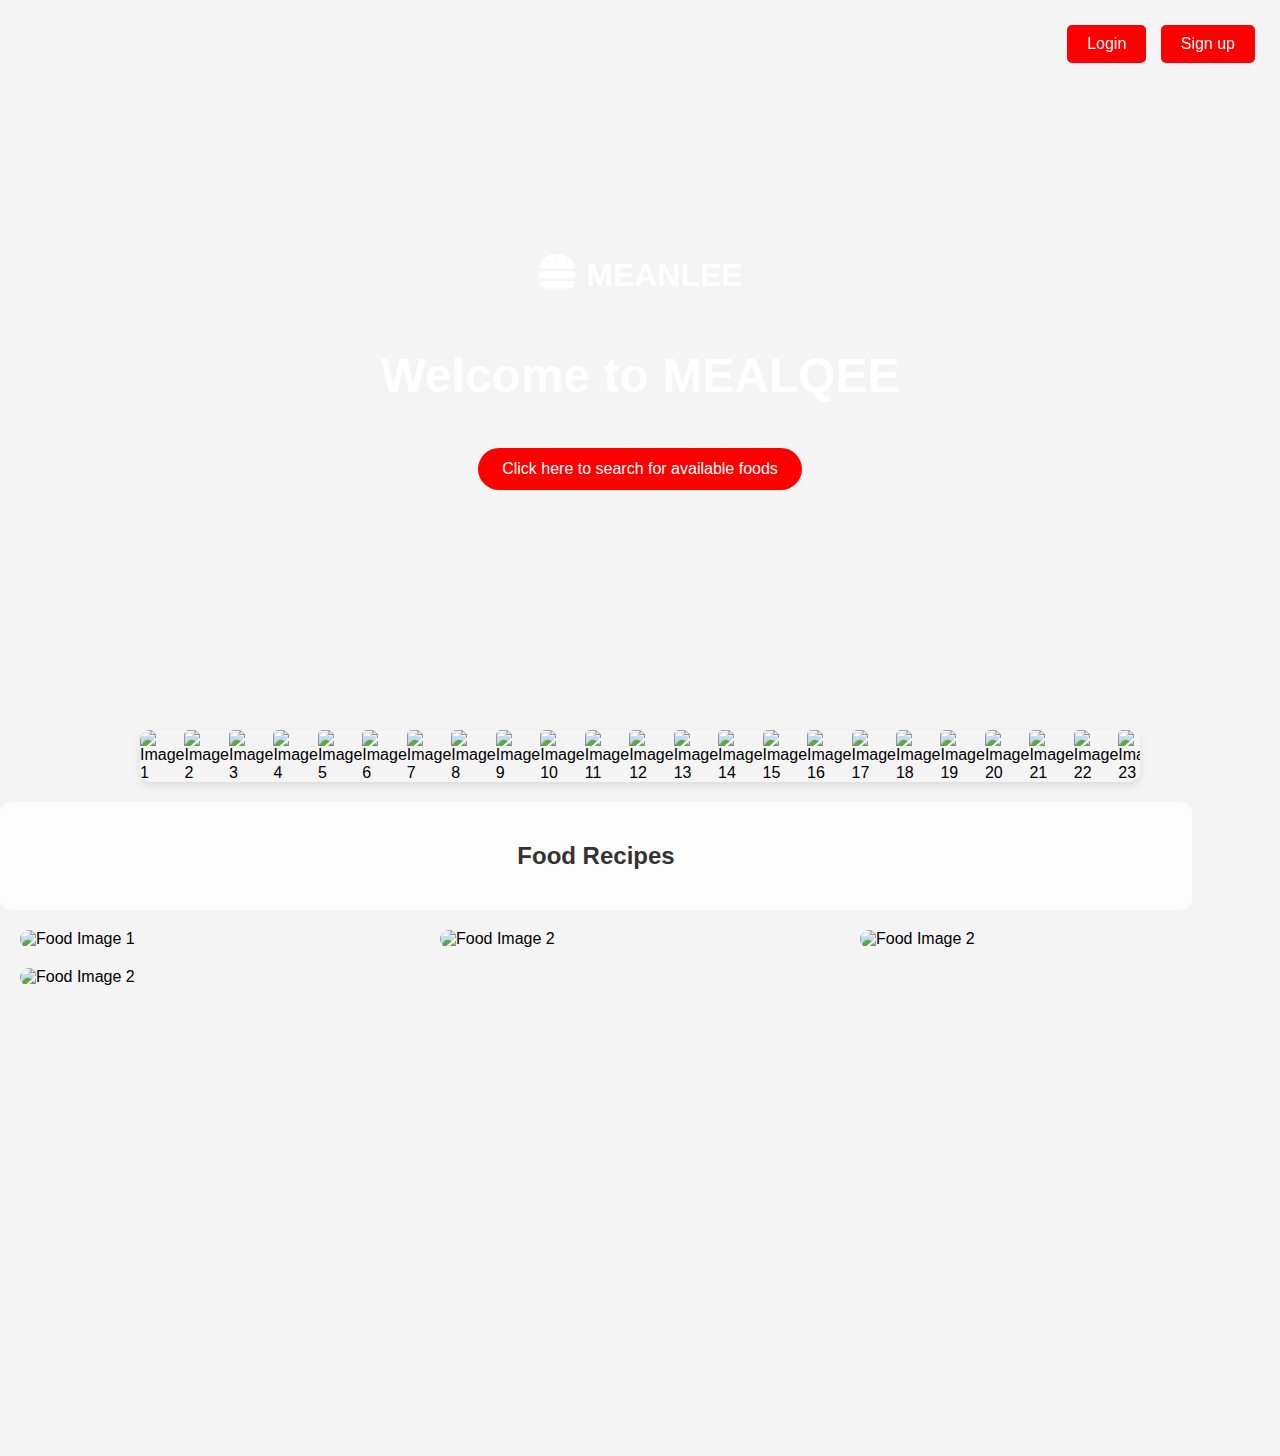
==== commit db557bc0: "Add files via upload" ====
--- a/index.html
+++ b/index.html
@@ -16,7 +16,7 @@
             <button class="btn" id="signInButtonS">Sign up</button>
         </div>
         
-        <h1 class="meanqee"><i class="fa-solid fa-burger"></i> MEANQEE</h1>
+        <h1 class="meanqee"><i class="fa-solid fa-burger"></i> MEANLEE</h1>
         <h1 class="headmeanqee">Welcome to MEALQEE</h1>
         <button class="btnclick" id="Clickbutton">Click here to search for available foods</button>
     </div>
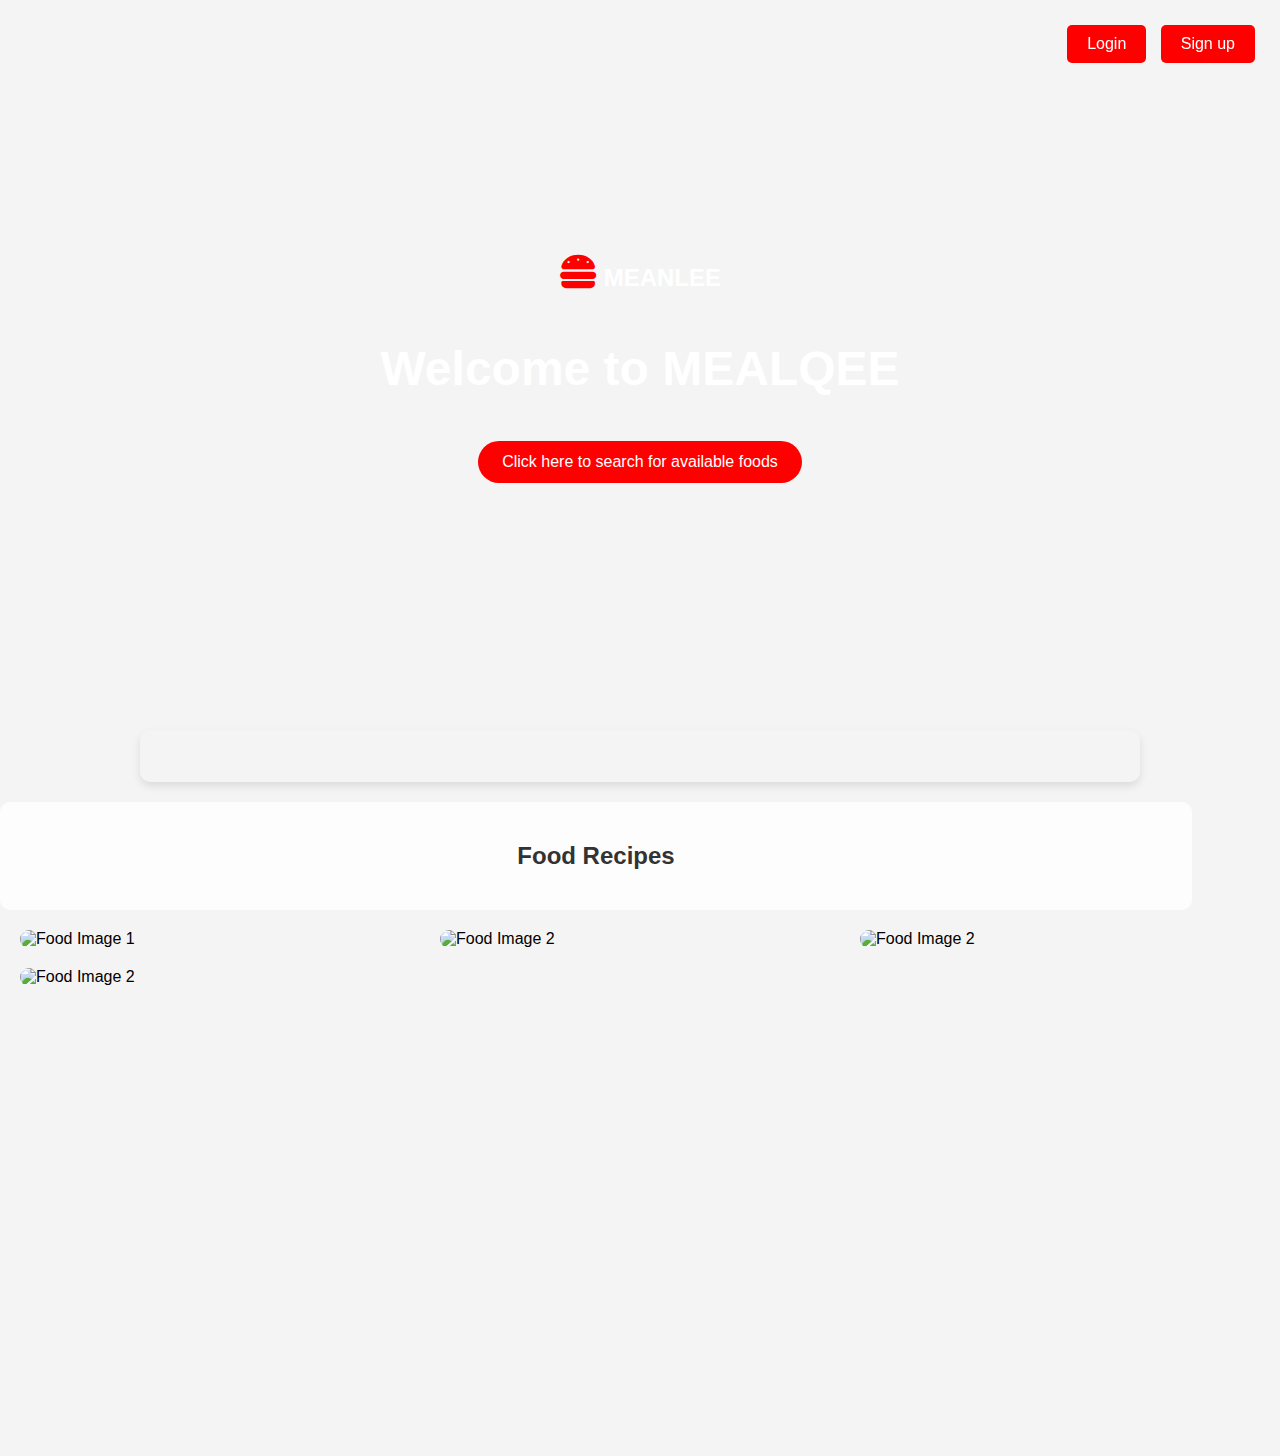
==== commit 9e2030c9: "Add files via upload" ====
--- a/index.html
+++ b/index.html
@@ -53,100 +53,7 @@
             <img src="https://encrypted-tbn0.gstatic.com/images?q=tbn:ANd9GcRg-bKTUYuJ6gvEGL7HoCI7G7wrgyDEU1bJAQ&s" alt="Image 29">
             <img src="https://encrypted-tbn0.gstatic.com/images?q=tbn:ANd9GcRlK9V7sFHxWAZuL-T3w-S6TPHI1vHzVEVrzA&s" alt="Image 30">
             <img src="https://encrypted-tbn0.gstatic.com/images?q=tbn:ANd9GcQhLrJSzNueO_pQ2wxzX0xNKdPuKDpkmRE9HA&s" alt="image 31">
-            <img src="https://encrypted-tbn0.gstatic.com/images?q=tbn:ANd9GcRwTdqj1oZTzowk7ouw9-wOC3cI0PnINViJDg&s" alt="Image 1">
-            <img src="https://encrypted-tbn0.gstatic.com/images?q=tbn:ANd9GcTMYkmqIGV8UtEA7tKyN761CiHGCjPfMIdYZw&s" alt="Image 2">
-            <img src="https://encrypted-tbn0.gstatic.com/images?q=tbn:ANd9GcS-tj1CF0id_cV_rmMOsHa7Ru52Ng2-X1TClQ&s" alt="Image 3">
-            <img src="https://encrypted-tbn0.gstatic.com/images?q=tbn:ANd9GcReB7qOfi_anT2JrGcMif3EYQ8LsG77rGI9Zg&s" alt="Image 4">
-            <img src="https://encrypted-tbn0.gstatic.com/images?q=tbn:ANd9GcSIAlz39AN8AQAwDsbAjpNQWeznuxPwpxHfTA&s" alt="Image 5">
-            <img src="https://encrypted-tbn0.gstatic.com/images?q=tbn:ANd9GcTKouqDdQdB5ajJHmsjmc1ZbwOfowTOUoqQ9Q&s" alt="Image 6">
-            <img src="https://encrypted-tbn0.gstatic.com/images?q=tbn:ANd9GcReJI3Bp2ag88HArz5Ic_4-ICr7cGiSbfHSMg&s" alt="Image 7">
-            <img src="https://encrypted-tbn0.gstatic.com/images?q=tbn:ANd9GcR3QxG2SJzHosvW_2j22lss-MWCsTSkEqfpZA&s" alt="Image 8">
-            <img src="https://encrypted-tbn0.gstatic.com/images?q=tbn:ANd9GcSOHPZnguuCUPgFYMuT29K2Gzfm6db9hOiIqA&s" alt="Image 9">
-            <img src="https://encrypted-tbn0.gstatic.com/images?q=tbn:ANd9GcQE7f8uhKjEPfpCvMvPMM6iQs8p6h1aZVLErg&s" alt="Image 10">
-            <img src="https://encrypted-tbn0.gstatic.com/images?q=tbn:ANd9GcRQSWjeefqJ-xg4DeehoqQiEuRNDmZLTrpuVg&s" alt="Image 11">
-            <img src="https://encrypted-tbn0.gstatic.com/images?q=tbn:ANd9GcTUhCRmfLHTd6Cs_sWtruzEdmx9p6R2S46KwA&s" alt="Image 12">
-            <img src="https://encrypted-tbn0.gstatic.com/images?q=tbn:ANd9GcSndf1o4d4MSs-Is4JgeHZ4mLMH2i-VDBFRbg&s" alt="Image 13">
-            <img src="https://encrypted-tbn0.gstatic.com/images?q=tbn:ANd9GcRLi9Wiu72sVKYKgnO5mD8gsiSmuKNFL4kIhw&s" alt="Image 14">
-            <img src="https://encrypted-tbn0.gstatic.com/images?q=tbn:ANd9GcQbqBP3rvzQlw2EZm9gz0keLRbpCl-TqrMGRg&s" alt="Image 15">
-            <img src="https://encrypted-tbn0.gstatic.com/images?q=tbn:ANd9GcQEh78wuWgPaT7SdrRq0Db6Lu33U-IyMgxOqw&s" alt="Image 16">
-            <img src="https://encrypted-tbn0.gstatic.com/images?q=tbn:ANd9GcSs2lVskqpJe-zj_7MW3jx6ZhNOAkDU75Ahzw&s" alt="Image 17">
-            <img src="https://encrypted-tbn0.gstatic.com/images?q=tbn:ANd9GcREoczXLS-g6KCL8ykUt4WF37uUBBw1GykHhA&s" alt="Image 18">
-            <img src="https://encrypted-tbn0.gstatic.com/images?q=tbn:ANd9GcQ2fxurfDbv3QTukFDeIVAcM62TqxQw6423bw&s" alt="Image 19">
-            <img src="https://encrypted-tbn0.gstatic.com/images?q=tbn:ANd9GcREoczXLS-g6KCL8ykUt4WF37uUBBw1GykHhA&s" alt="Image 20">
-            <img src="https://encrypted-tbn0.gstatic.com/images?q=tbn:ANd9GcQnWlKb8kYQ1YQsFZbsTgxFJ7XBA5IHbscnXQ&s" alt="Image 21">
-            <img src="https://encrypted-tbn0.gstatic.com/images?q=tbn:ANd9GcTvCX6WHBWycVQ-xCqbhu0EB0tv4BhkhzxoSA&s" alt="Image 22">
-            <img src="https://encrypted-tbn0.gstatic.com/images?q=tbn:ANd9GcQ2zR48UbLOwlg81lEJYsDqSmgREP1kYmjNHg&s" alt="Image 23">
-            <img src="https://encrypted-tbn0.gstatic.com/images?q=tbn:ANd9GcSwRiuznjDrfmnUN7dgoNbJ9I1E6frNs539Qg&s" alt="Image 24">
-            <img src="https://encrypted-tbn0.gstatic.com/images?q=tbn:ANd9GcTzrIisNe_7q6DKcwnXs-qdH8cI2IVsJsnmBA&s" alt="Image 25">
-            <img src="https://encrypted-tbn0.gstatic.com/images?q=tbn:ANd9GcRr_vfai5zVXeBh0p4fnVz9caiyBnl8gzD5Sg&s" alt="Image 26">
-            <img src="https://encrypted-tbn0.gstatic.com/images?q=tbn:ANd9GcRRffX9zNbrrEFCPcwIpY9x68arfbB78GuLuQ&s" alt="Image 27">
-            <img src="https://encrypted-tbn0.gstatic.com/images?q=tbn:ANd9GcRhpQJZse__Fii5dtT_AEBiLN0ughxVInor3Q&s" alt="Image 28">
-            <img src="https://encrypted-tbn0.gstatic.com/images?q=tbn:ANd9GcRg-bKTUYuJ6gvEGL7HoCI7G7wrgyDEU1bJAQ&s" alt="Image 29">
-            <img src="https://encrypted-tbn0.gstatic.com/images?q=tbn:ANd9GcRlK9V7sFHxWAZuL-T3w-S6TPHI1vHzVEVrzA&s" alt="Image 30">
-            <img src="https://encrypted-tbn0.gstatic.com/images?q=tbn:ANd9GcQhLrJSzNueO_pQ2wxzX0xNKdPuKDpkmRE9HA&s" alt="image 31">
-            <img src="https://encrypted-tbn0.gstatic.com/images?q=tbn:ANd9GcRr_vfai5zVXeBh0p4fnVz9caiyBnl8gzD5Sg&s" alt="Image 26">
-            <img src="https://encrypted-tbn0.gstatic.com/images?q=tbn:ANd9GcRRffX9zNbrrEFCPcwIpY9x68arfbB78GuLuQ&s" alt="Image 27">
-            <img src="https://encrypted-tbn0.gstatic.com/images?q=tbn:ANd9GcRhpQJZse__Fii5dtT_AEBiLN0ughxVInor3Q&s" alt="Image 28">
-            <img src="https://encrypted-tbn0.gstatic.com/images?q=tbn:ANd9GcRg-bKTUYuJ6gvEGL7HoCI7G7wrgyDEU1bJAQ&s" alt="Image 29">
-            <img src="https://encrypted-tbn0.gstatic.com/images?q=tbn:ANd9GcRlK9V7sFHxWAZuL-T3w-S6TPHI1vHzVEVrzA&s" alt="Image 30">
-            <img src="https://encrypted-tbn0.gstatic.com/images?q=tbn:ANd9GcQhLrJSzNueO_pQ2wxzX0xNKdPuKDpkmRE9HA&s" alt="image 31">
-            <img src="https://encrypted-tbn0.gstatic.com/images?q=tbn:ANd9GcRwTdqj1oZTzowk7ouw9-wOC3cI0PnINViJDg&s" alt="Image 1">
-            <img src="https://encrypted-tbn0.gstatic.com/images?q=tbn:ANd9GcTMYkmqIGV8UtEA7tKyN761CiHGCjPfMIdYZw&s" alt="Image 2">
-            <img src="https://encrypted-tbn0.gstatic.com/images?q=tbn:ANd9GcS-tj1CF0id_cV_rmMOsHa7Ru52Ng2-X1TClQ&s" alt="Image 3">
-            <img src="https://encrypted-tbn0.gstatic.com/images?q=tbn:ANd9GcReB7qOfi_anT2JrGcMif3EYQ8LsG77rGI9Zg&s" alt="Image 4">
-            <img src="https://encrypted-tbn0.gstatic.com/images?q=tbn:ANd9GcSIAlz39AN8AQAwDsbAjpNQWeznuxPwpxHfTA&s" alt="Image 5">
-            <img src="https://encrypted-tbn0.gstatic.com/images?q=tbn:ANd9GcTKouqDdQdB5ajJHmsjmc1ZbwOfowTOUoqQ9Q&s" alt="Image 6">
-            <img src="https://encrypted-tbn0.gstatic.com/images?q=tbn:ANd9GcReJI3Bp2ag88HArz5Ic_4-ICr7cGiSbfHSMg&s" alt="Image 7">
-            <img src="https://encrypted-tbn0.gstatic.com/images?q=tbn:ANd9GcR3QxG2SJzHosvW_2j22lss-MWCsTSkEqfpZA&s" alt="Image 8">
-            <img src="https://encrypted-tbn0.gstatic.com/images?q=tbn:ANd9GcSOHPZnguuCUPgFYMuT29K2Gzfm6db9hOiIqA&s" alt="Image 9">
-            <img src="https://encrypted-tbn0.gstatic.com/images?q=tbn:ANd9GcQE7f8uhKjEPfpCvMvPMM6iQs8p6h1aZVLErg&s" alt="Image 10">
-            <img src="https://encrypted-tbn0.gstatic.com/images?q=tbn:ANd9GcRQSWjeefqJ-xg4DeehoqQiEuRNDmZLTrpuVg&s" alt="Image 11">
-            <img src="https://encrypted-tbn0.gstatic.com/images?q=tbn:ANd9GcTUhCRmfLHTd6Cs_sWtruzEdmx9p6R2S46KwA&s" alt="Image 12">
-            <img src="https://encrypted-tbn0.gstatic.com/images?q=tbn:ANd9GcSndf1o4d4MSs-Is4JgeHZ4mLMH2i-VDBFRbg&s" alt="Image 13">
-            <img src="https://encrypted-tbn0.gstatic.com/images?q=tbn:ANd9GcRLi9Wiu72sVKYKgnO5mD8gsiSmuKNFL4kIhw&s" alt="Image 14">
-            <img src="https://encrypted-tbn0.gstatic.com/images?q=tbn:ANd9GcQbqBP3rvzQlw2EZm9gz0keLRbpCl-TqrMGRg&s" alt="Image 15">
-            <img src="https://encrypted-tbn0.gstatic.com/images?q=tbn:ANd9GcQEh78wuWgPaT7SdrRq0Db6Lu33U-IyMgxOqw&s" alt="Image 16">
-            <img src="https://encrypted-tbn0.gstatic.com/images?q=tbn:ANd9GcREoczXLS-g6KCL8ykUt4WF37uUBBw1GykHhA&s" alt="Image 18">
-            <img src="https://encrypted-tbn0.gstatic.com/images?q=tbn:ANd9GcQ2fxurfDbv3QTukFDeIVAcM62TqxQw6423bw&s" alt="Image 19">
-            <img src="https://encrypted-tbn0.gstatic.com/images?q=tbn:ANd9GcREoczXLS-g6KCL8ykUt4WF37uUBBw1GykHhA&s" alt="Image 20">
-            <img src="https://encrypted-tbn0.gstatic.com/images?q=tbn:ANd9GcQnWlKb8kYQ1YQsFZbsTgxFJ7XBA5IHbscnXQ&s" alt="Image 21">
-            <img src="https://encrypted-tbn0.gstatic.com/images?q=tbn:ANd9GcTvCX6WHBWycVQ-xCqbhu0EB0tv4BhkhzxoSA&s" alt="Image 22">
-            <img src="https://encrypted-tbn0.gstatic.com/images?q=tbn:ANd9GcQ2zR48UbLOwlg81lEJYsDqSmgREP1kYmjNHg&s" alt="Image 23">
-            <img src="https://encrypted-tbn0.gstatic.com/images?q=tbn:ANd9GcSwRiuznjDrfmnUN7dgoNbJ9I1E6frNs539Qg&s" alt="Image 24">
-            <img src="https://encrypted-tbn0.gstatic.com/images?q=tbn:ANd9GcTzrIisNe_7q6DKcwnXs-qdH8cI2IVsJsnmBA&s" alt="Image 25">
-            <img src="https://encrypted-tbn0.gstatic.com/images?q=tbn:ANd9GcRr_vfai5zVXeBh0p4fnVz9caiyBnl8gzD5Sg&s" alt="Image 26">
-            <img src="https://encrypted-tbn0.gstatic.com/images?q=tbn:ANd9GcRRffX9zNbrrEFCPcwIpY9x68arfbB78GuLuQ&s" alt="Image 27">
-            <img src="https://encrypted-tbn0.gstatic.com/images?q=tbn:ANd9GcRhpQJZse__Fii5dtT_AEBiLN0ughxVInor3Q&s" alt="Image 28">
-            <img src="https://encrypted-tbn0.gstatic.com/images?q=tbn:ANd9GcRg-bKTUYuJ6gvEGL7HoCI7G7wrgyDEU1bJAQ&s" alt="Image 29">
-            <img src="https://encrypted-tbn0.gstatic.com/images?q=tbn:ANd9GcRlK9V7sFHxWAZuL-T3w-S6TPHI1vHzVEVrzA&s" alt="Image 30">
-            <img src="https://encrypted-tbn0.gstatic.com/images?q=tbn:ANd9GcQhLrJSzNueO_pQ2wxzX0xNKdPuKDpkmRE9HA&s" alt="image 31">
-            <img src="https://encrypted-tbn0.gstatic.com/images?q=tbn:ANd9GcRwTdqj1oZTzowk7ouw9-wOC3cI0PnINViJDg&s" alt="Image 1">
-            <img src="https://encrypted-tbn0.gstatic.com/images?q=tbn:ANd9GcTMYkmqIGV8UtEA7tKyN761CiHGCjPfMIdYZw&s" alt="Image 2">
-            <img src="https://encrypted-tbn0.gstatic.com/images?q=tbn:ANd9GcS-tj1CF0id_cV_rmMOsHa7Ru52Ng2-X1TClQ&s" alt="Image 3">
-            <img src="https://encrypted-tbn0.gstatic.com/images?q=tbn:ANd9GcReB7qOfi_anT2JrGcMif3EYQ8LsG77rGI9Zg&s" alt="Image 4">
-            <img src="https://encrypted-tbn0.gstatic.com/images?q=tbn:ANd9GcSIAlz39AN8AQAwDsbAjpNQWeznuxPwpxHfTA&s" alt="Image 5">
-            <img src="https://encrypted-tbn0.gstatic.com/images?q=tbn:ANd9GcTKouqDdQdB5ajJHmsjmc1ZbwOfowTOUoqQ9Q&s" alt="Image 6">
-            <img src="https://encrypted-tbn0.gstatic.com/images?q=tbn:ANd9GcREoczXLS-g6KCL8ykUt4WF37uUBBw1GykHhA&s" alt="Image 18">
-            <img src="https://encrypted-tbn0.gstatic.com/images?q=tbn:ANd9GcQ2fxurfDbv3QTukFDeIVAcM62TqxQw6423bw&s" alt="Image 19">
-            <img src="https://encrypted-tbn0.gstatic.com/images?q=tbn:ANd9GcREoczXLS-g6KCL8ykUt4WF37uUBBw1GykHhA&s" alt="Image 20">
-            <img src="https://encrypted-tbn0.gstatic.com/images?q=tbn:ANd9GcQnWlKb8kYQ1YQsFZbsTgxFJ7XBA5IHbscnXQ&s" alt="Image 21">
-            <img src="https://encrypted-tbn0.gstatic.com/images?q=tbn:ANd9GcTvCX6WHBWycVQ-xCqbhu0EB0tv4BhkhzxoSA&s" alt="Image 22">
-            <img src="https://encrypted-tbn0.gstatic.com/images?q=tbn:ANd9GcQ2zR48UbLOwlg81lEJYsDqSmgREP1kYmjNHg&s" alt="Image 23">
-            <img src="https://encrypted-tbn0.gstatic.com/images?q=tbn:ANd9GcSwRiuznjDrfmnUN7dgoNbJ9I1E6frNs539Qg&s" alt="Image 24">
-            <img src="https://encrypted-tbn0.gstatic.com/images?q=tbn:ANd9GcTzrIisNe_7q6DKcwnXs-qdH8cI2IVsJsnmBA&s" alt="Image 25">
-            <img src="https://encrypted-tbn0.gstatic.com/images?q=tbn:ANd9GcRr_vfai5zVXeBh0p4fnVz9caiyBnl8gzD5Sg&s" alt="Image 26">
-            <img src="https://encrypted-tbn0.gstatic.com/images?q=tbn:ANd9GcRRffX9zNbrrEFCPcwIpY9x68arfbB78GuLuQ&s" alt="Image 27">
-            <img src="https://encrypted-tbn0.gstatic.com/images?q=tbn:ANd9GcRhpQJZse__Fii5dtT_AEBiLN0ughxVInor3Q&s" alt="Image 28">
-            <img src="https://encrypted-tbn0.gstatic.com/images?q=tbn:ANd9GcRg-bKTUYuJ6gvEGL7HoCI7G7wrgyDEU1bJAQ&s" alt="Image 29">
-            <img src="https://encrypted-tbn0.gstatic.com/images?q=tbn:ANd9GcRlK9V7sFHxWAZuL-T3w-S6TPHI1vHzVEVrzA&s" alt="Image 30">
-            <img src="https://encrypted-tbn0.gstatic.com/images?q=tbn:ANd9GcQhLrJSzNueO_pQ2wxzX0xNKdPuKDpkmRE9HA&s" alt="image 31">
-            <img src="https://encrypted-tbn0.gstatic.com/images?q=tbn:ANd9GcRwTdqj1oZTzowk7ouw9-wOC3cI0PnINViJDg&s" alt="Image 1">
-            <img src="https://encrypted-tbn0.gstatic.com/images?q=tbn:ANd9GcTMYkmqIGV8UtEA7tKyN761CiHGCjPfMIdYZw&s" alt="Image 2">
-            <img src="https://encrypted-tbn0.gstatic.com/images?q=tbn:ANd9GcS-tj1CF0id_cV_rmMOsHa7Ru52Ng2-X1TClQ&s" alt="Image 3">
-            <img src="https://encrypted-tbn0.gstatic.com/images?q=tbn:ANd9GcReB7qOfi_anT2JrGcMif3EYQ8LsG77rGI9Zg&s" alt="Image 4">
-            <img src="https://encrypted-tbn0.gstatic.com/images?q=tbn:ANd9GcSIAlz39AN8AQAwDsbAjpNQWeznuxPwpxHfTA&s" alt="Image 5">
-            <img src="https://encrypted-tbn0.gstatic.com/images?q=tbn:ANd9GcTKouqDdQdB5ajJHmsjmc1ZbwOfowTOUoqQ9Q&s" alt="Image 6">
-            <img src="https://encrypted-tbn0.gstatic.com/images?q=tbn:ANd9GcReJI3Bp2ag88HArz5Ic_4-ICr7cGiSbfHSMg&s" alt="Image 7">
+            
         </div>
     </div>
     
--- a/style.css
+++ b/style.css
@@ -43,18 +43,19 @@
 }
 
 #loginButtonL:hover, #signInButtonS:hover {
-    background-color: #2980b9;
+    background-color: rgb(182, 32, 32);
 }
 
 .meanqee {
     color: white;
-    font-size: 2rem;
+    font-size: 1.5rem;
     text-align: center;
 }
 
 .meanqee i {
-    font-size: 2.5rem;
+    font-size: 2.4rem;
     color: #fff;
+    color: #ff0000;
 }
 
 .headmeanqee {
@@ -246,7 +247,7 @@
     background-color: #fff;
     border-radius: 8px;
     margin: 20px;
-    padding: 15px;
+    padding: 50px;
     box-shadow: 0 2px 10px rgba(0, 0, 0, 0.1);
     display: flex;
     flex-wrap: wrap;
@@ -254,9 +255,8 @@
 }
 
 .food-item img {
-    max-width: 200px;
-    border-radius: 8px;
-    margin-right: 20px;
+    max-width: 500px;
+    border-radius: 5px;
 }
 
 .food-item h3 {
@@ -450,5 +450,5 @@
   }
   
   #myBtn:hover {
-    background-color: #555;
+    background-color: rgb(118, 12, 12);
   } 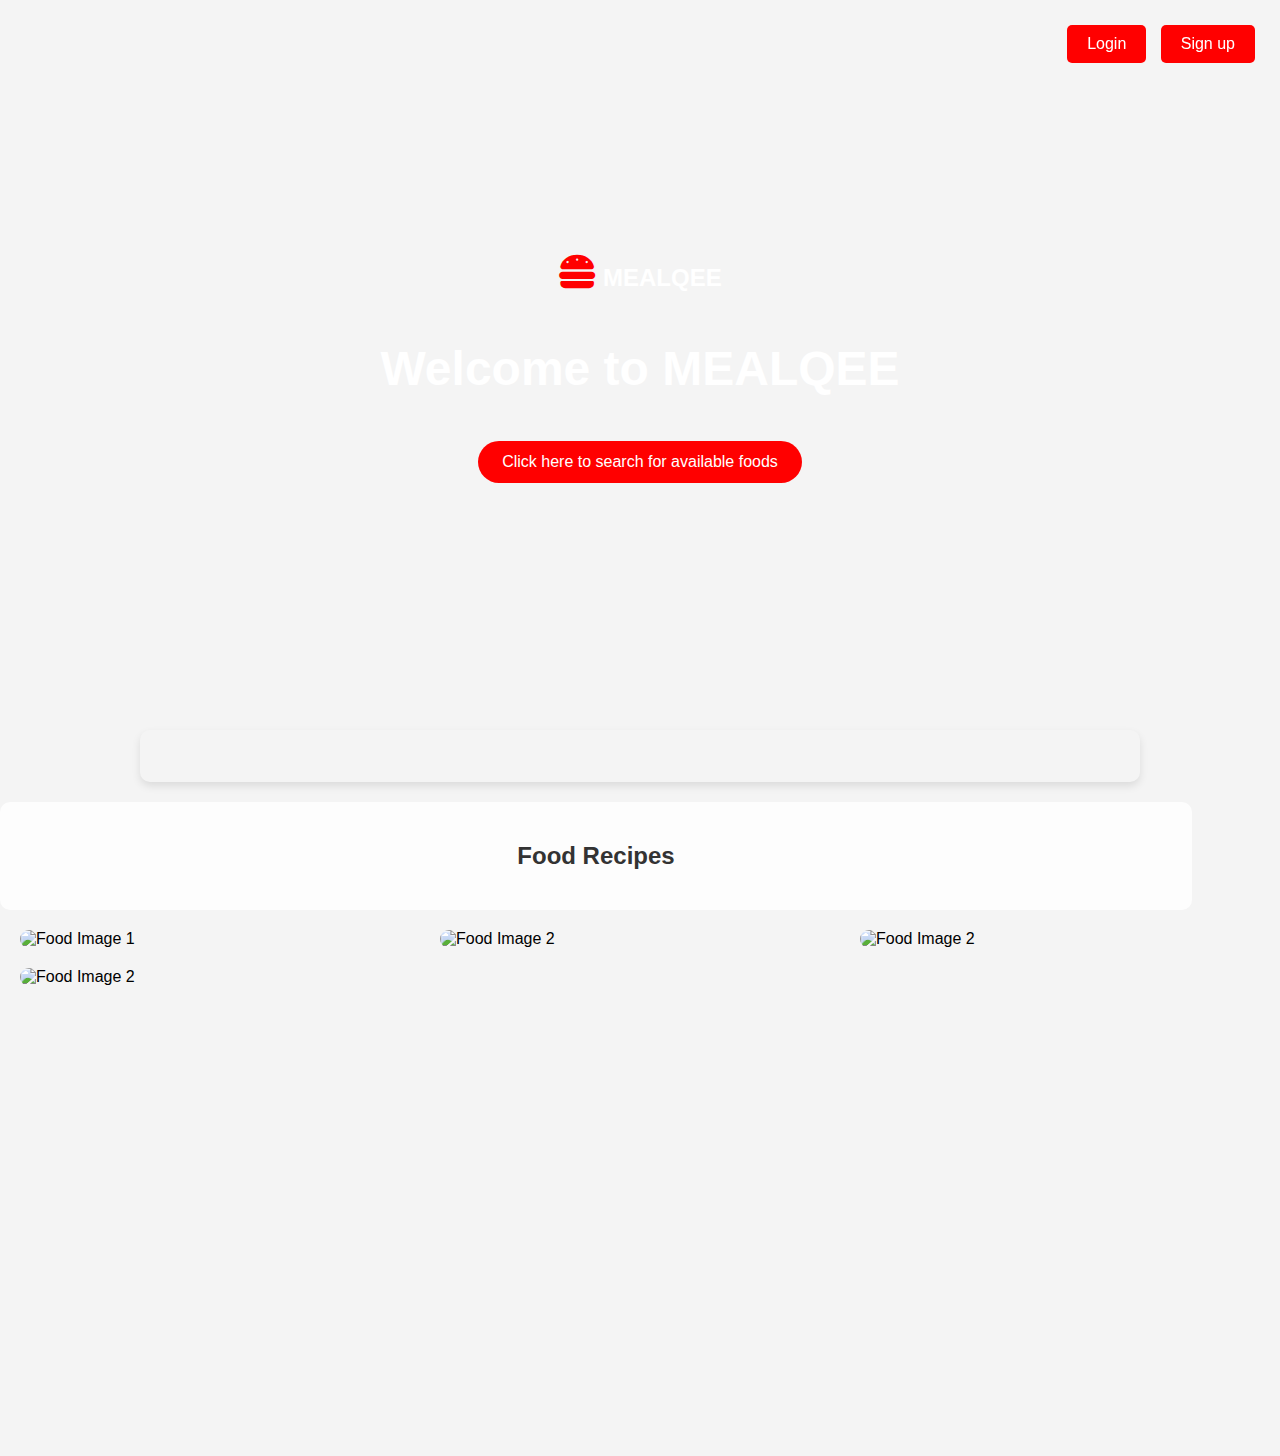
==== commit 708e7165: "Add files via upload" ====
--- a/index.html
+++ b/index.html
@@ -16,7 +16,7 @@
             <button class="btn" id="signInButtonS">Sign up</button>
         </div>
         
-        <h1 class="meanqee"><i class="fa-solid fa-burger"></i> MEANLEE</h1>
+        <h1 class="meanqee"><i class="fa-solid fa-burger"></i> MEALQEE</h1>
         <h1 class="headmeanqee">Welcome to MEALQEE</h1>
         <button class="btnclick" id="Clickbutton">Click here to search for available foods</button>
     </div>
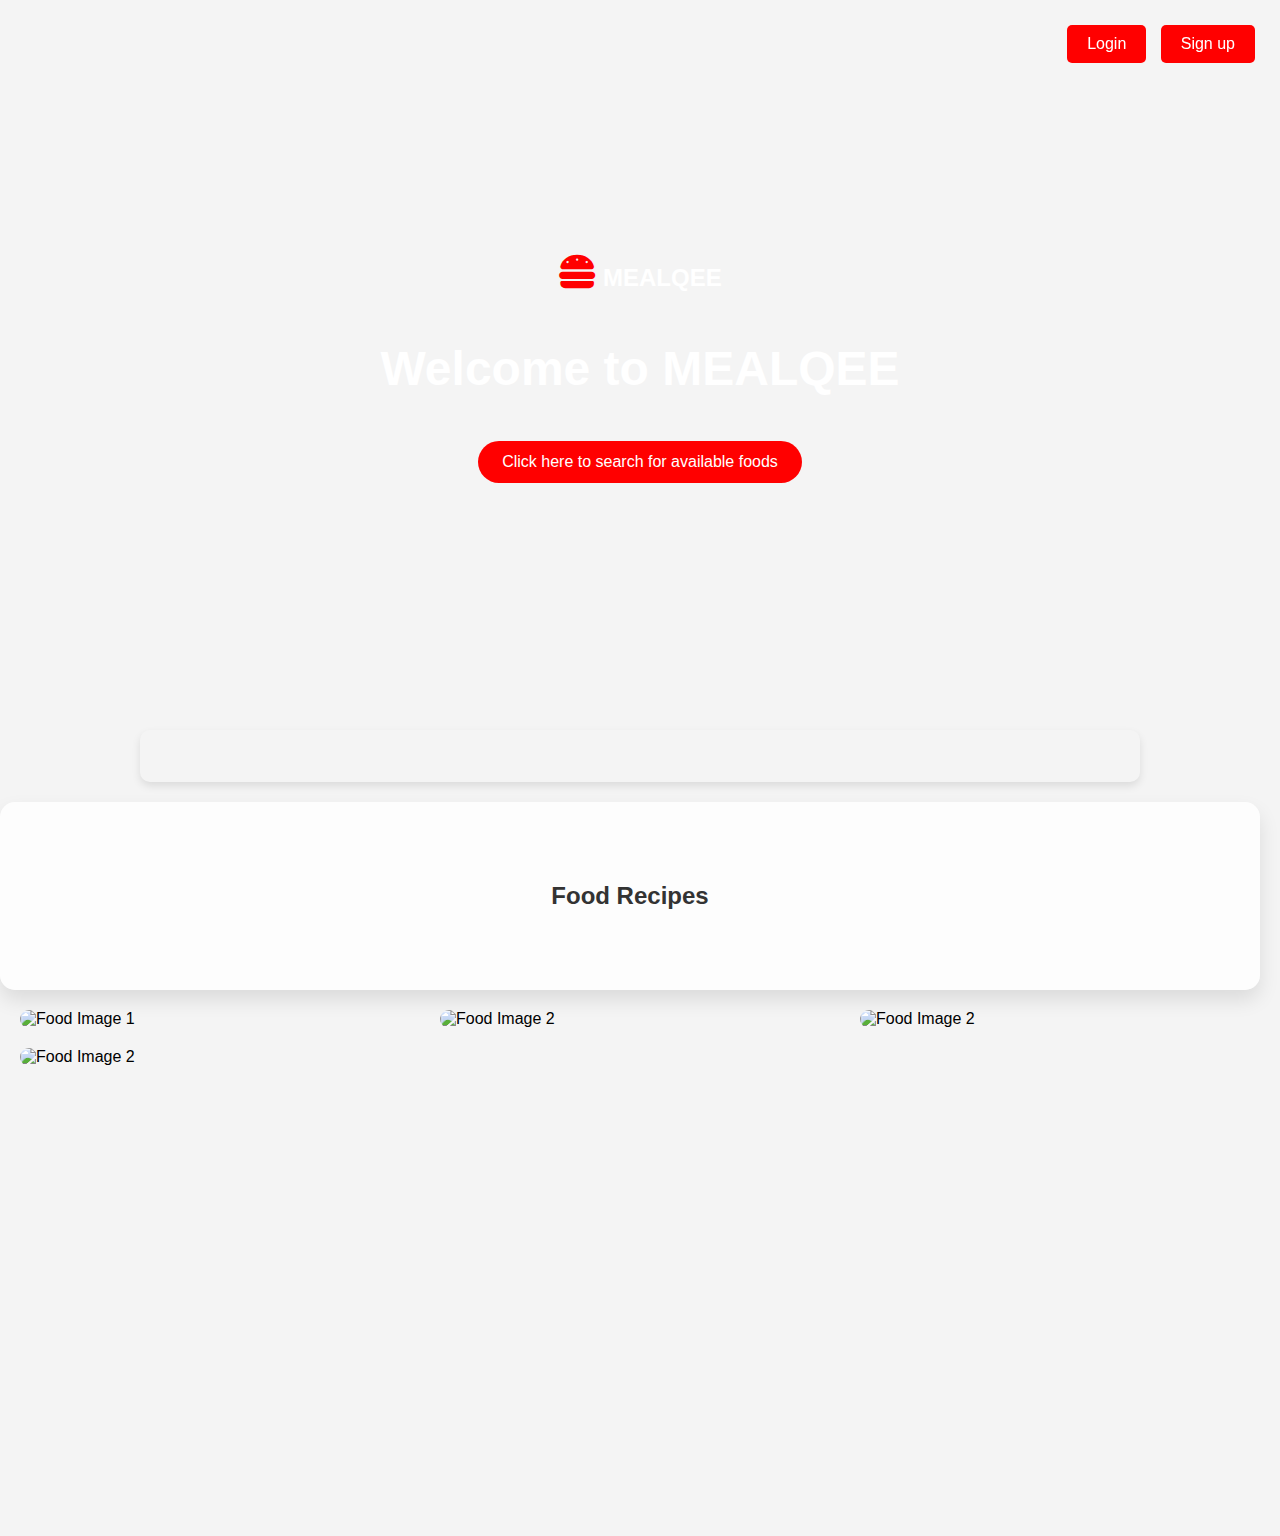
==== commit 4171bcab: "Add files via upload" ====
--- a/index.html
+++ b/index.html
@@ -76,6 +76,7 @@
         </div>
     </div>
         <div id="youtube"></div>
+        <div></div>
 
         <button onclick="topFunction()" id="myBtn" title="Go to top">Back to top</button>
    </main> 
--- a/style.css
+++ b/style.css
@@ -2,14 +2,14 @@
     font-family: 'Arial', sans-serif;
     margin: 0;
     height: 100vh;
-   
+
     flex-direction: column;
     justify-content: flex-start;
     align-items: center;
 }
 
 .firstmain {
-    background-image: url(https://encrypted-tbn0.gstatic.com/images?q=tbn:ANd9GcQDPEeRw61ntO8y0F_lKFar5WzS0Tqfiy8GFg&s);
+    background-image: url(backg.jpg);
     width: 100%;
     height: 80vh;
     background-size: cover;
@@ -30,7 +30,8 @@
     z-index: 1000;
 }
 
-#loginButtonL, #signInButtonS {
+#loginButtonL,
+#signInButtonS {
     background-color: red;
     color: white;
     padding: 10px 20px;
@@ -42,7 +43,8 @@
     margin: 5px;
 }
 
-#loginButtonL:hover, #signInButtonS:hover {
+#loginButtonL:hover,
+#signInButtonS:hover {
     background-color: rgb(182, 32, 32);
 }
 
@@ -66,71 +68,78 @@
 }
 
 #foodContainer {
-    background-color: rgba(255, 255, 255, 0.8);
-    border-radius: 10px;
-    padding: 20px;
+    background-color: rgba(255, 255, 255, 0.8); 
+    border-radius: 15px; 
+    padding: 60px 30px; 
     margin-top: 20px;
-    width: 90%;
+    width: 100%;
     max-width: 1200px;
     text-align: center;
     color: #333;
+    box-shadow: 0 10px 20px rgba(0, 0, 0, 0.1); 
 }
 
 #foodList {
     display: grid;
-    grid-template-columns: repeat(auto-fill, minmax(200px, 1fr));
-    gap: 20px;
+    grid-template-columns: repeat(5, 1fr); 
+    gap: 30px; 
+    margin-top: 20px; 
 }
 
 .foodItem {
     background: #f5f5f5;
+    border-radius: 15px; 
+    padding: 20px; 
+    text-align: center;
+    transition: transform 0.3s ease-in-out;
+    box-shadow: 0 4px 8px rgba(0, 0, 0, 0.1); 
+}
+
+.foodItem img {
+    width: 100%;
+    height: 250px; 
+    object-fit: cover; 
     border-radius: 10px;
-    padding: 10px;
-    text-align: center;
-    transition: transform 0.3s ease-in-out;
-}
-
-.foodItem img {
-    width: 100%;
-    height: 150px;
-    object-fit: cover;
-    border-radius: 10px;
+    margin-bottom: 15px; 
 }
 
 .foodItem h3 {
-    font-size: 1.2rem;
+    font-size: 1.6rem; 
     margin-top: 10px;
     color: #333;
+    font-weight: bold;
 }
 
 .foodItem p {
-    font-size: 0.9rem;
+    font-size: 1rem; 
     color: #666;
-    margin-bottom: 10px;
-}
+    margin-bottom: 15px;
+}
+
 .foodItem:hover {
-    transform: scale(1.05);
+    transform: scale(1.1);
+    box-shadow: 0 8px 16px rgba(0, 0, 0, 0.2); 
 }
 
 @media screen and (max-width: 768px) {
-    .meanqee i {
-        font-size: 2rem;
-    }
-
-    .headmeanqee {
-        font-size: 2.5rem;
-    }
-
     #foodList {
-        grid-template-columns: 1fr 1fr;
+        grid-template-columns: repeat(2, 1fr); 
     }
 
     #foodContainer {
-        width: 95%;
+        padding: 50px 15px;
     }
 
     .foodItem {
-        padding: 15px;
+        padding: 20px; 
+    }
+
+    .foodItem h3 {
+        font-size: 1.4rem; 
+    }
+
+    .foodItem p {
+        font-size: 1rem; 
     }
 }
 
@@ -139,26 +148,31 @@
         grid-template-columns: 1fr; 
     }
 
-    .meanqee {
-        font-size: 1.5rem;
-    }
-
-    .headmeanqee {
-        font-size: 2rem;
+    #foodContainer {
+        padding: 40px 10px; 
     }
 
     .foodItem {
-        padding: 10px;
-    }
-}
+        padding: 15px; 
+    }
+
+    .foodItem h3 {
+        font-size: 1.2rem; 
+    }
+
+    .foodItem p {
+        font-size: 0.9rem; 
+    }
+}
+
 
 .imagecontainer {
     display: grid;
-    grid-template-columns: repeat(auto-fill, minmax(300px, 1fr)); 
-    gap: 20px; 
+    grid-template-columns: repeat(auto-fill, minmax(300px, 1fr));
+    gap: 20px;
     padding: 20px;
     width: 100%;
-    max-width: 1400px; 
+    max-width: 1400px;
     margin: 0 auto;
     box-sizing: border-box;
 }
@@ -166,29 +180,29 @@
 .imageitem {
     position: relative;
     overflow: hidden;
-    border-radius: 10px; 
+    border-radius: 10px;
 }
 
 .imageitem img {
-    width: 100%; 
-    height: 100%; 
-    object-fit: cover; 
-    transition: transform 0.3s ease-in-out; 
+    width: 100%;
+    height: 100%;
+    object-fit: cover;
+    transition: transform 0.3s ease-in-out;
 }
 
 .imageitem img:hover {
-    transform: scale(1.1); 
+    transform: scale(1.1);
 }
 
 @media screen and (max-width: 768px) {
     .imagecontainer {
-        grid-template-columns: repeat(2, 1fr); 
+        grid-template-columns: repeat(2, 1fr);
     }
 }
 
 @media screen and (max-width: 480px) {
     .imagecontainer {
-        grid-template-columns: 1fr; 
+        grid-template-columns: 1fr;
     }
 }
 
@@ -201,9 +215,10 @@
     border-radius: 10px;
     box-shadow: 0 4px 8px rgba(0, 0, 0, 0.1);
 }
+
 #imageSliders {
     display: flex;
-    transition: transform 3s ease-in-out; 
+    transition: transform 3s ease-in-out;
 }
 
 #imageSliders img {
@@ -214,7 +229,7 @@
 }
 
 .slider {
-    transition: transform 0.5s ease-in-out; 
+    transition: transform 0.5s ease-in-out;
 }
 
 body {
@@ -332,7 +347,7 @@
     text-align: center;
     width: 150px;
     box-shadow: 0 4px 6px rgba(0, 0, 0, 0.1);
-    
+
 }
 
 .food-item img {
@@ -356,15 +371,16 @@
 .food-item button:hover {
     background-color: #0056b3;
 }
+
 #youtube {
     width: 100%;
     height: 50vh;
-  }
-
-    form {
+}
+
+form {
     display: flex;
     flex-direction: column;
-    width: 500px;
+    width: 100px;
     height: 30vh;
     margin: 0 auto;
     padding: 20px;
@@ -373,14 +389,15 @@
     text-align: center;
     background-color: white;
     justify-content: center;
-    background-image:url(https://encrypted-tbn0.gstatic.com/images?q=tbn:ANd9GcS7Ew0FvnqNWJMocGX_wjelc8KpCsTR0U9B6Q&s);
+    background-image: url(https://images.unsplash.com/photo-1504754524776-8f4f37790ca0?w=800&auto=format&fit=crop&q=60&ixlib=rb-4.0.3&ixid=M3wxMjA3fDB8MHxzZWFyY2h8MTF8fGJhY2slMjBiYWNrZ3JvdW5kJTIwZm9yJTIwbG9naW4lMjBmb3IlMjBmb29kfGVufDB8fDB8fHww);
     width: 100%;
     height: 50vh;
     background-size: cover;
     background-repeat: no-repeat;
 }
 
-input[type="email"], input[type="password"] {
+input[type="email"],
+input[type="password"] {
     padding: 15px;
     margin: 10px 0;
     border: 1px solid #ccc;
@@ -402,7 +419,7 @@
 }
 
 button:hover {
-    background-color: #004d1a; 
+    background-color: #004d1a;
 }
 
 a {
@@ -415,6 +432,7 @@
 a:hover {
     text-decoration: underline;
 }
+
 @media (max-width: 600px) {
     form {
         width: 90%;
@@ -425,14 +443,17 @@
         font-size: 14px;
     }
 }
-.signup-head{
+
+.signup-head {
     text-align: center;
     font-family: Arial, Helvetica, sans-serif;
 }
-.differ{
+
+.differ {
     text-align: center;
     font-family: Arial, Helvetica, sans-serif;
 }
+
 #myBtn {
     display: none;
     position: fixed;
@@ -447,8 +468,8 @@
     cursor: pointer;
     padding: 15px;
     border-radius: 4px;
-  }
-  
-  #myBtn:hover {
+}
+
+#myBtn:hover {
     background-color: rgb(118, 12, 12);
-  } +}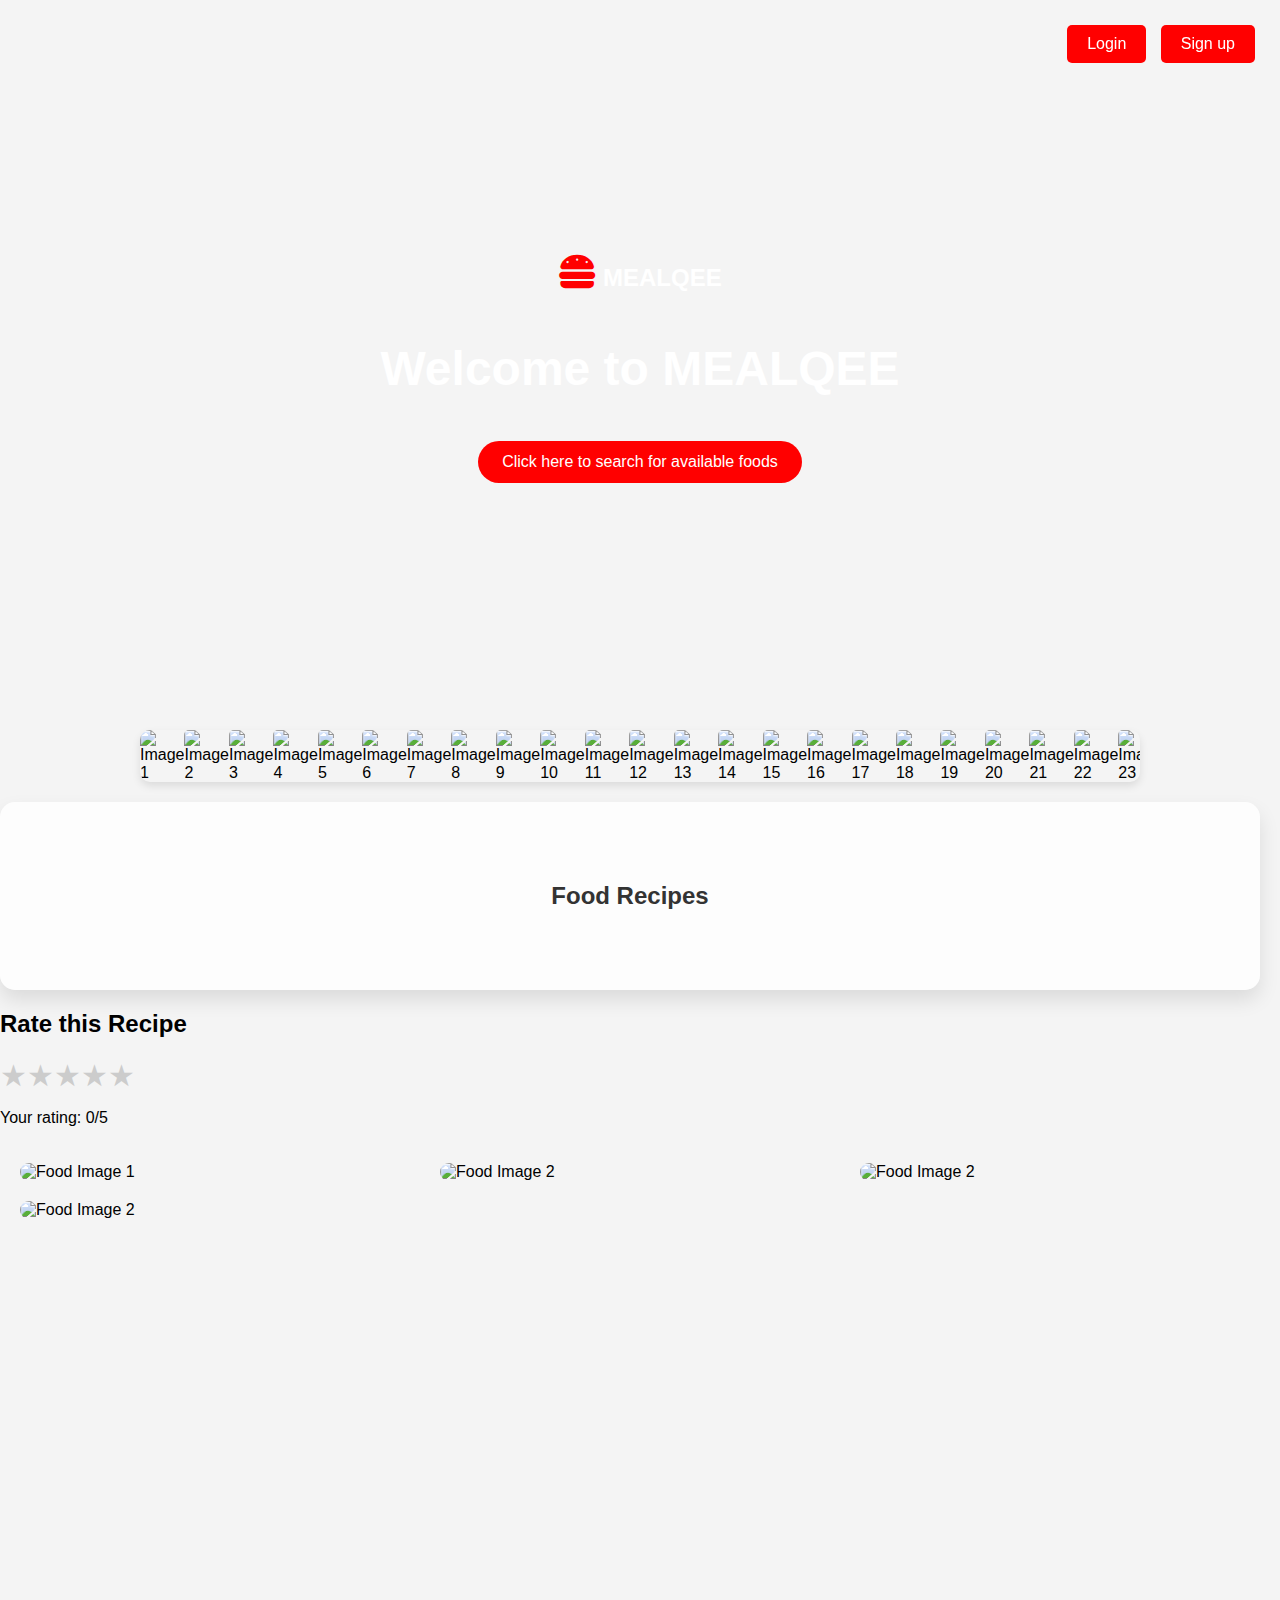
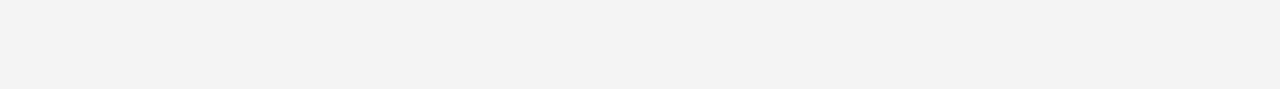
==== commit 369f0a32: "Add files via upload" ====
--- a/index.html
+++ b/index.html
@@ -61,6 +61,17 @@
         <h2>Food Recipes</h2>
         <div id="foodList"></div> 
     </div>
+    <h2>Rate this Recipe</h2>
+
+  <div class="rating" id="rating">
+    <span class="star" onclick="rateRecipe(1)">&#9733;</span>
+    <span class="star" onclick="rateRecipe(2)">&#9733;</span>
+    <span class="star" onclick="rateRecipe(3)">&#9733;</span>
+    <span class="star" onclick="rateRecipe(4)">&#9733;</span>
+    <span class="star" onclick="rateRecipe(5)">&#9733;</span>
+  </div>
+
+  <p>Your rating: <span id="rating-value">0</span>/5</p>
     <div class="imagecontainer">
         <div class="imageitem">
             <img src="https://encrypted-tbn0.gstatic.com/images?q=tbn:ANd9GcQLVH5YmEmdOZtYoTtyuGXLj4bBZkgDi7uHRQ&s" alt="Food Image 1">
--- a/style.css
+++ b/style.css
@@ -472,4 +472,7 @@
 
 #myBtn:hover {
     background-color: rgb(118, 12, 12);
-}+}
+.rating { display: flex; }
+    .star { font-size: 30px; cursor: pointer; color: #ccc; }
+    .star.selected { color: gold; }